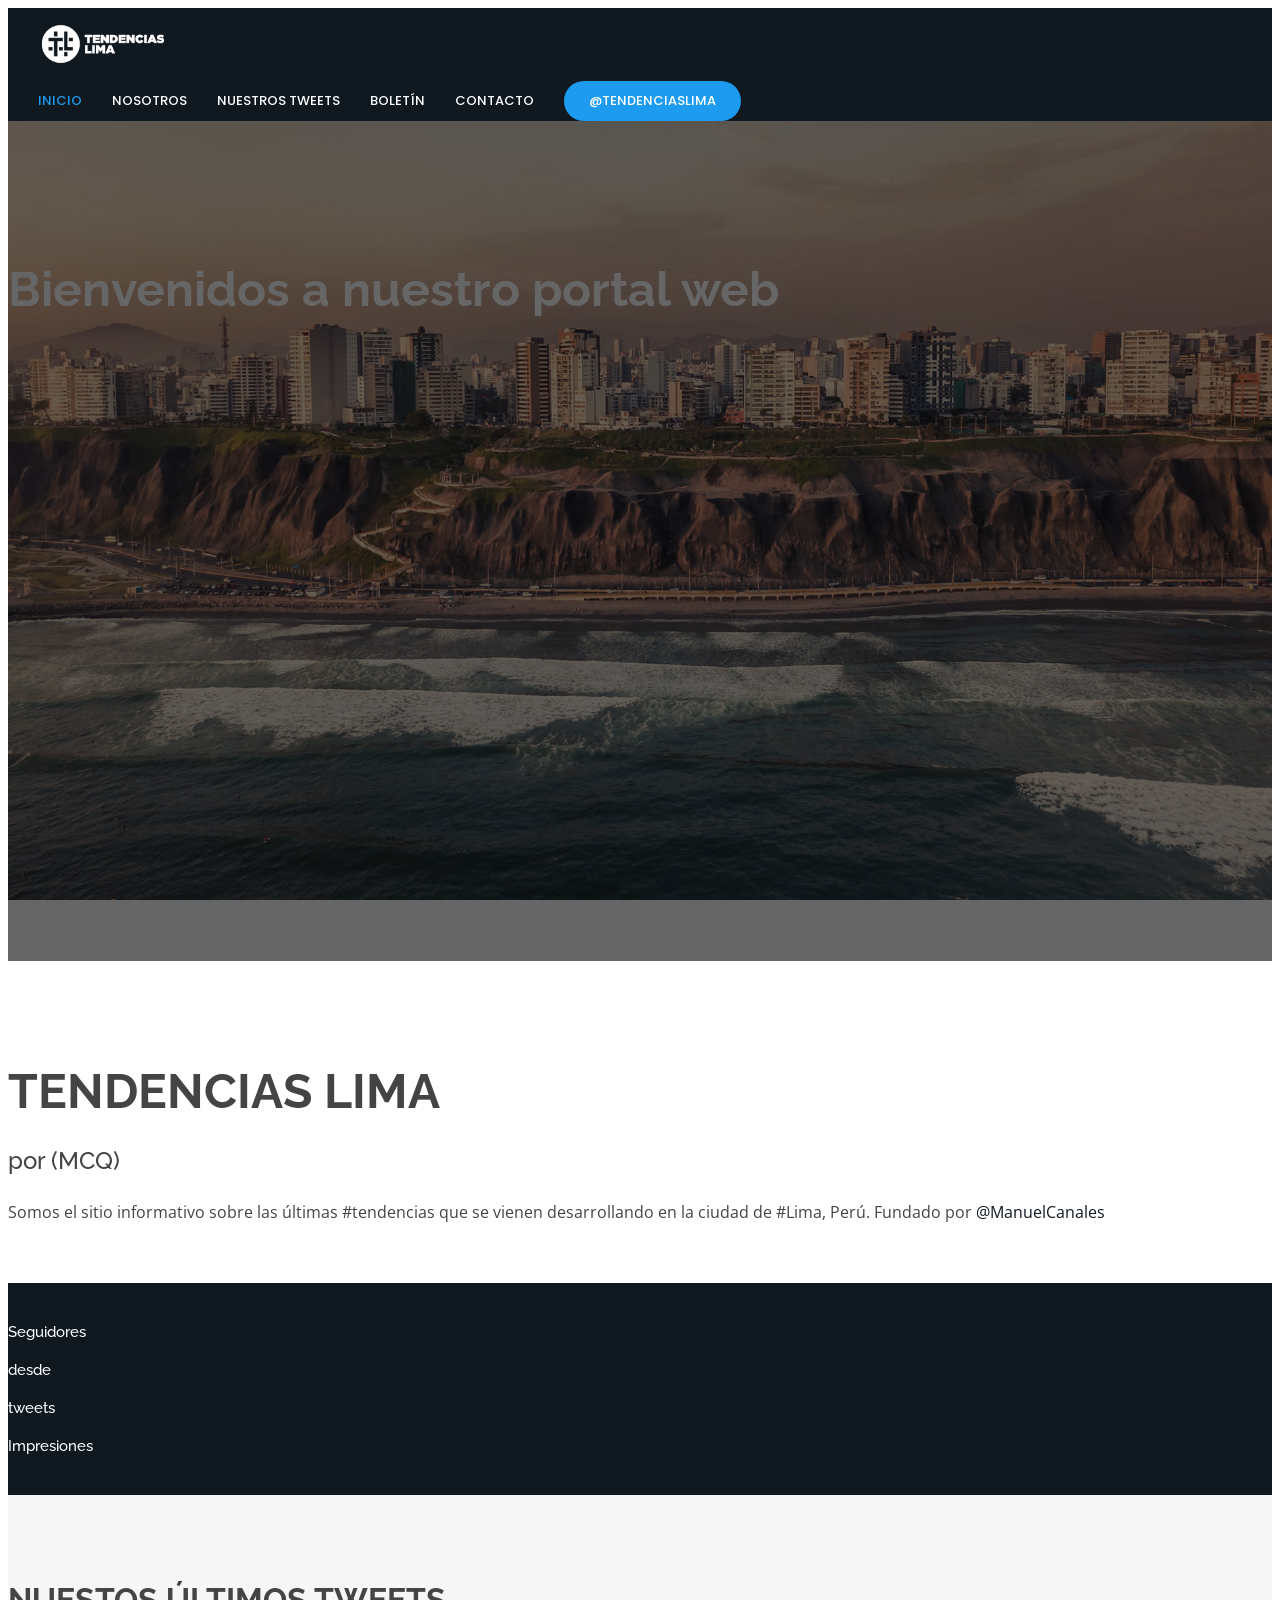
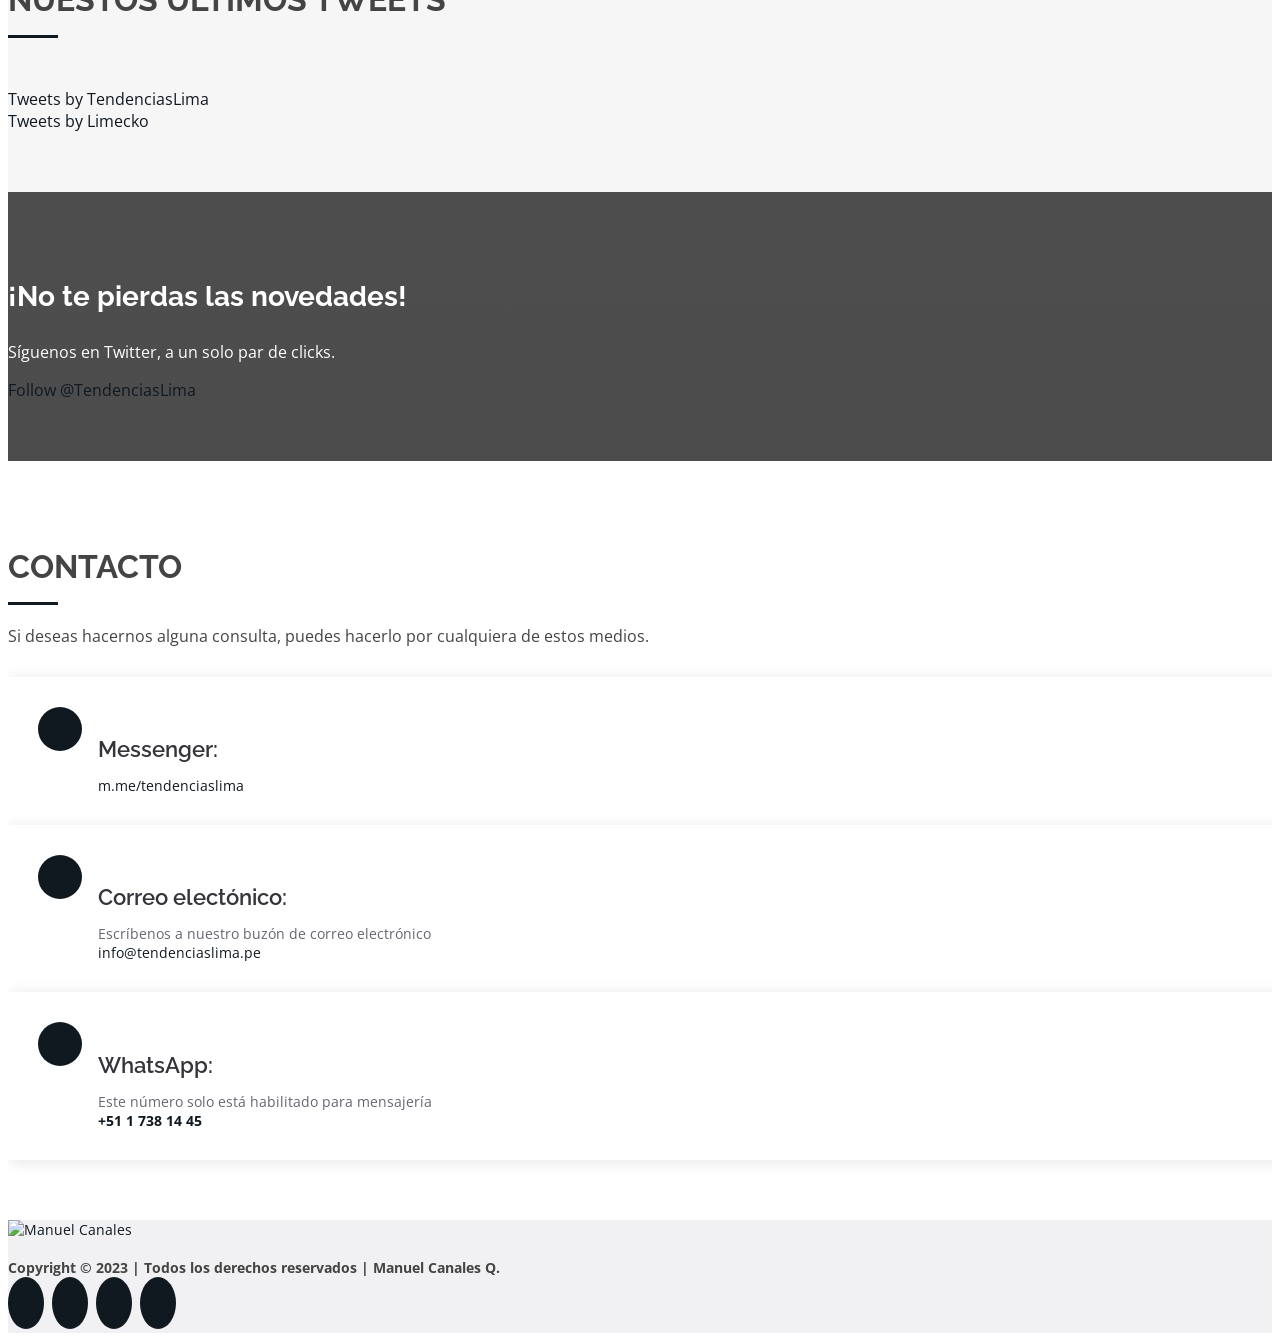
==== index.html @ c37e4d5b "Update index.html" ====
<!DOCTYPE html>
<html lang="en">

<head>
  <meta charset="utf-8">
  <meta content="width=device-width, initial-scale=1.0" name="viewport">

  <title>Tendencias Lima</title>
  <meta content="Somos el sitio informativo sobre las últimas #tendencias que se vienen desarrollando en la ciudad de Lima, Perú." name="description">
  <meta content="Manuel Canales, tendencias, tendenciaslima, tendencias lima, trends, lima, twitter, Manuel Canales Quintanilla, peruano, político" name="keywords">
  <link rel="image_src" type="image/jpeg" href="https://www.canales.pe/assets/img/generico.png" />
  <meta name="author" content="Manuel Canales Quintanilla">
  <meta name="copyright" content="Manuel Canales Quintanilla">
  <meta property="og:type" content="website"/>
  <meta property="og:title" content="Tendencias Lima" />
    <meta property="og:url" content="https://www.tendenciaslima.pe/" />

    <meta property="og:image" content="https://www.canales.pe/assets/img/generico.png" />
    <meta property="og:description" content="Somos el sitio informativo sobre las últimas #tendencias que se vienen desarrollando en la ciudad de Lima, Perú." />
<meta name="twitter:card" content="summary_large_image" />
<meta name="twitter:site" content="@tendenciaslima" />
<meta name="twitter:creator" content="@tendenciaslima" />
<meta name="twitter:domain" content="www.tendenciaslima.pe"/>

<meta name="twitter:title" content="Tendencias Lima" />
<meta name="twitter:description" content="Somos el sitio informativo sobre las últimas #tendencias que se vienen desarrollando en la ciudad de Lima, Perú." />
<meta name="twitter:image" content="https://www.canales.pe/assets/img/generico.png" /> 
   <link rel="canonical" href="https://www.tendenciaslima.pe/">

  <!-- Favicons -->
  <link href="https://www.canales.pe/assets/img/favicon.png" rel="icon">
  <link href="https://www.canales.pe/assets/img/apple-touch-icon.png" rel="apple-touch-icon">

  <!-- Google Fonts -->
  <link href="https://fonts.googleapis.com/css?family=Open+Sans:300,300i,400,400i,600,600i,700,700i|Raleway:300,300i,400,400i,500,500i,600,600i,700,700i|Poppins:300,300i,400,400i,500,500i,600,600i,700,700i" rel="stylesheet">

  <!-- Vendor CSS Files -->
  <link href="assets/vendor/aos/aos.css" rel="stylesheet">
  <link href="assets/vendor/bootstrap/css/bootstrap.min.css" rel="stylesheet">
  <link href="assets/vendor/bootstrap-icons/bootstrap-icons.css" rel="stylesheet">
  <link href="assets/vendor/boxicons/css/boxicons.min.css" rel="stylesheet">
  <link href="assets/vendor/glightbox/css/glightbox.min.css" rel="stylesheet">
  <link href="assets/vendor/remixicon/remixicon.css" rel="stylesheet">
  <link href="assets/vendor/swiper/swiper-bundle.min.css" rel="stylesheet">

  <!-- Template Main CSS File -->
  <link href="/assets/css/style.css" rel="stylesheet">

  <!-- Global site tag (gtag.js) - Google Analytics -->
<script async src="https://www.googletagmanager.com/gtag/js?id=G-MJ5BVMHKCN"></script>
<script>
  window.dataLayer = window.dataLayer || [];
  function gtag(){dataLayer.push(arguments);}
  gtag('js', new Date());

  gtag('config', 'G-MJ5BVMHKCN');
</script>

<!-- Google Tag Manager -->
<script>(function(w,d,s,l,i){w[l]=w[l]||[];w[l].push({'gtm.start':
  new Date().getTime(),event:'gtm.js'});var f=d.getElementsByTagName(s)[0],
  j=d.createElement(s),dl=l!='dataLayer'?'&l='+l:'';j.async=true;j.src=
  'https://www.googletagmanager.com/gtm.js?id='+i+dl;f.parentNode.insertBefore(j,f);
  })(window,document,'script','dataLayer','GTM-W4K6BC7');</script>
  <!-- End Google Tag Manager -->

  <!-- Meta Pixel Code -->
<script>
  !function(f,b,e,v,n,t,s)
  {if(f.fbq)return;n=f.fbq=function(){n.callMethod?
  n.callMethod.apply(n,arguments):n.queue.push(arguments)};
  if(!f._fbq)f._fbq=n;n.push=n;n.loaded=!0;n.version='2.0';
  n.queue=[];t=b.createElement(e);t.async=!0;
  t.src=v;s=b.getElementsByTagName(e)[0];
  s.parentNode.insertBefore(t,s)}(window, document,'script',
  'https://connect.facebook.net/en_US/fbevents.js');
  fbq('init', '1064807044445535');
  fbq('track', 'PageView');
</script>
<noscript><img height="1" width="1" style="display:none"
  src="https://www.facebook.com/tr?id=1064807044445535&ev=PageView&noscript=1"
/></noscript>
<!-- End Meta Pixel Code -->

  <!-- =======================================================
  * Template Name: Bethany - v4.7.0
  * Template URL: https://bootstrapmade.com/bethany-free-onepage-bootstrap-theme/
  * Author: BootstrapMade.com
  * License: https://bootstrapmade.com/license/
  ======================================================== -->
</head>

<body>
<!-- Google Tag Manager (noscript) -->
<noscript><iframe src="https://www.googletagmanager.com/ns.html?id=GTM-W4K6BC7"
  height="0" width="0" style="display:none;visibility:hidden"></iframe></noscript>
  <!-- End Google Tag Manager (noscript) -->

  <!-- Messenger Chat Plugin Code -->
  <div id="fb-root"></div>

  <!-- Your Chat Plugin code -->
  <div id="fb-customer-chat" class="fb-customerchat">
  </div>

  <script>
    var chatbox = document.getElementById('fb-customer-chat');
    chatbox.setAttribute("page_id", "357529857728383");
    chatbox.setAttribute("attribution", "biz_inbox");
  </script>

  <!-- Your SDK code -->
  <script>
    window.fbAsyncInit = function() {
      FB.init({
        xfbml            : true,
        version          : 'v13.0'
      });
    };

    (function(d, s, id) {
      var js, fjs = d.getElementsByTagName(s)[0];
      if (d.getElementById(id)) return;
      js = d.createElement(s); js.id = id;
      js.src = 'https://connect.facebook.net/es_ES/sdk/xfbml.customerchat.js';
      fjs.parentNode.insertBefore(js, fjs);
    }(document, 'script', 'facebook-jssdk'));
  </script>

  <!-- ======= Header ======= -->
  <header id="header" class="fixed-top d-flex align-items-center">
    <div class="container">
      <div class="header-container d-flex align-items-center justify-content-between">
        <div class="logo">
          <!---<h1 class="text-light"><a href="index.html"><span>Bethany</span></a></h1>--->
          <!-- Uncomment below if you prefer to use an image logo -->
          <a href="https://www.tendenciaslima.pe">
            <img src="/assets/img/logo-tl.png" alt="Tendencias Lima" class="img-responsive" width="130px" height="40px">
          </a>
        </div>

        <nav id="navbar" class="navbar">
          <ul>
            <li><a class="nav-link scrollto active" href="#hero">Inicio</a></li>
            <li><a class="nav-link scrollto" href="#about">Nosotros</a></li>
            <li><a class="nav-link scrollto" href="#services">Nuestros tweets</a></li>
            <li><a class="nav-link scrollto " href="http://boletin.tendenciaslima.pe/">Boletín</a></li>
            <li><a class="nav-link scrollto" href="#contact">Contacto</a></li>
            <li><a class="getstarted scrollto" href="https://twitter.com/TendenciasLima"><span class="bi bi-twitter"> @tendenciaslima</span></a></li>
          </ul>
          <i class="bi bi-list mobile-nav-toggle"></i>
        </nav><!-- .navbar -->

      </div><!-- End Header Container -->
    </div>
  </header><!-- End Header -->

  <!-- ======= Hero Section ======= -->
  <section id="hero" class="d-flex align-items-center">
    <div class="container text-center position-relative" data-aos="fade-in" data-aos-delay="200">
      <h1>Bienvenidos a nuestro portal web</h1>
      <!---<h2>We are team of talented designers making websites with Bootstrap</h2>
      <a href="#about" class="btn-get-started scrollto">Get Started</a>--->
    </div>
  </section><!-- End Hero -->

  <main id="main">


    <!-- ======= About Section ======= -->
    <section id="about" class="about">
      <div class="container">

        <div class="row content">
          <div class="col-lg-6" data-aos="fade-right" data-aos-delay="100">
            <h2>TENDENCIAS LIMA</h2>
            <h3>por (MCQ)</h3>
          </div>
          <div class="col-lg-6 pt-4 pt-lg-0" data-aos="fade-left" data-aos-delay="200">
            <p>
              Somos el sitio informativo sobre las últimas #tendencias que se vienen desarrollando en la ciudad de #Lima, Perú. Fundado por <a href="https://www.twitter.com/manuelcanales">@ManuelCanales</a></p>
            <!---<ul>
              <li><i class="ri-check-double-line"></i> Ullamco laboris nisi ut aliquip ex ea commodo consequa</li>
              <li><i class="ri-check-double-line"></i> Duis aute irure dolor in reprehenderit in voluptate velit</li>
              <li><i class="ri-check-double-line"></i> Ullamco laboris nisi ut aliquip ex ea commodo consequat. Duis aute irure dolor in reprehenderit in</li>
            </ul>
            <p class="fst-italic">
              Lorem ipsum dolor sit amet, consectetur adipiscing elit, sed do eiusmod tempor incididunt ut labore et dolore
              magna aliqua.
            </p>--->
          </div>
        </div>

      </div>
    </section><!-- End About Section -->

    <!-- ======= Counts Section ======= -->
    <section id="counts" class="counts">
      <div class="container">

        <div class="row counters">

          <div class="col-lg-3 col-6 text-center">
            <span data-purecounter-start="0" data-purecounter-end="14400" data-purecounter-duration="1" class="purecounter"></span>
            <p>Seguidores</p>
          </div>

          <div class="col-lg-3 col-6 text-center">
            <span data-purecounter-start="0" data-purecounter-end="2014" data-purecounter-duration="1" class="purecounter"></span>
            <p>desde</p>
          </div>

          <div class="col-lg-3 col-6 text-center">
            <span data-purecounter-start="0" data-purecounter-end="31000" data-purecounter-duration="1" class="purecounter"></span>
            <p>tweets</p>
          </div>

          <div class="col-lg-3 col-6 text-center">
            <span data-purecounter-start="0" data-purecounter-end="208000" data-purecounter-duration="1" class="purecounter"></span>
            <p>Impresiones</p>
          </div>

        </div>

      </div>
    </section><!-- End Counts Section -->


    <!-- ======= Services Section ======= -->
    <section id="services" class="services section-bg">
      <div class="container">

        <div class="row">
          <div class="col-lg-4">
            <div class="section-title" data-aos="fade-right">
              <h2>Nuestos últimos tweets</h2>
              
            </div>
          </div>

          <div class="row">
            <div class="col-12 col-md-6 col-lg-6">
              <div class="protocolos">
                <a class="twitter-timeline" data-width="500" data-height="400" data-theme="light" href="https://twitter.com/TendenciasLima?ref_src=twsrc%5Etfw">Tweets by TendenciasLima</a> <script async src="https://platform.twitter.com/widgets.js" charset="utf-8"></script>
              </div>
            </div>

            <div class="col-12 col-md-6 col-lg-6">
              <div class="protocolos">
                <a class="twitter-timeline" data-width="500" data-height="400" data-theme="light" href="https://twitter.com/Limecko?ref_src=twsrc%5Etfw">Tweets by Limecko</a> <script async src="https://platform.twitter.com/widgets.js" charset="utf-8"></script>
              </div>
            </div>
        
          </div>

              </div>

            </div>
          </div>
        </div>

      </div>
    </section><!-- End Services Section -->

    <!-- ======= Cta Section ======= -->
    <section id="cta" class="cta">
      <div class="container">

        <div class="text-center" data-aos="zoom-in">
          <h3>¡No te pierdas las novedades!</h3>
          <p> Síguenos en Twitter, a un solo par de clicks.</p>
          <a href="https://twitter.com/TendenciasLima?ref_src=twsrc%5Etfw" class="twitter-follow-button" data-size="large" data-lang="es" data-dnt="true" data-show-count="false">Follow @TendenciasLima</a><script async src="https://platform.twitter.com/widgets.js" charset="utf-8"></script>
        </div>

      </div>
    </section><!-- End Cta Section -->

    <!-- ======= Contact Section ======= -->
    <section id="contact" class="contact">
      <div class="container">
        <div class="row">
          <div class="col-lg-4" data-aos="fade-right">
            <div class="section-title">
              <h2>Contacto</h2>
              <p>Si deseas hacernos alguna consulta, puedes hacerlo por cualquiera de estos medios.</p>
            </div>
          </div>

          <div class="col-lg-8" data-aos="fade-up" data-aos-delay="100">
            <div class="info mt-4">
              <i class="bi bi-messenger"></i>
              <h4>Messenger:</h4>
              <p><a href="https://m.me/tendenciaslima">m.me/tendenciaslima</a></p>
            </div>
            <div class="row">
              <div class="col-lg-6 mt-4">
                <div class="info">
                  <i class="bi bi-envelope"></i>
                  <h4>Correo electónico:</h4>
                  <p>Escríbenos a nuestro buzón de correo electrónico <br><a href="mailto:info@tendenciaslima.pe">info@tendenciaslima.pe</a></p>
                </div>
              </div>
              <div class="col-lg-6">
                <div class="info w-100 mt-4">
                  <i class="bi bi-whatsapp"></i>
                  <h4>WhatsApp:</h4>
                  <p>Este número solo está habilitado para mensajería <br> <a href="https://api.whatsapp.com/send?phone=5117381445&amp;text=Hola"><b>+51 1 738 14 45</b></a></p>
                </div>
              </div>
            </div>

          </div>
        </div>

      </div>
    </section><!-- End Contact Section -->

  </main><!-- End #main -->

  <!-- ======= Footer ======= -->
  <footer id="footer">

    <!---<div class="footer-top">
      <div class="container">
        <div class="row">

          <div class="col-lg-3 col-md-6 footer-contact">
            <a href="https://www.canales.pe">
              <img src="https://www.canales.pe/assets/img/mcq-head.png" alt="Manuel Canales" class="img-responsive" width="130px" height="40px">
            </a>
          </div>

        </div>
      </div>
    </div>--->

    <div class="container d-md-flex py-4">

      <div class="me-md-auto text-center text-md-start">
        <div class="copyright">
          <a href="https://www.canales.pe">
            <img src="https://www.canales.pe/assets/img/mcq-head.png" alt="Manuel Canales" class="img-responsive" width="130px" height="40px">
          </a>
          <br> <br>
          <strong><span>Copyright © 2023 | Todos los derechos reservados | Manuel Canales Q.</span></strong>
        </div>
        <!---<div class="credits">--->
          <!-- All the links in the footer should remain intact.-->
          <!-- You can delete the links only if you purchased the pro version. -->
          <!-- Licensing information: https://bootstrapmade.com/license/ -->
          <!-- Purchase the pro version with working PHP/AJAX contact form: https://bootstrapmade.com/bethany-free-onepage-bootstrap-theme/ -->
          <!---Designed by <a href="https://bootstrapmade.com/">BootstrapMade</a>
        </div>--->
      </div>
      <div class="social-links text-center text-md-right pt-3 pt-md-0">
        <a href="https://www.twitter.com/tendenciaslima" class="twitter"><i class="bx bxl-twitter"></i></a>
        <a href="https://www.facebook.com/tendenciaslima" class="facebook"><i class="bx bxl-facebook"></i></a>
        <a href="https://www.instagram.com/tendenciaslima.pe" class="instagram"><i class="bx bxl-instagram"></i></a>
        <a href="https://www.pinterest.es/tendenciaslima" class="pinterest"><i class="bx bxl-pinterest"></i></a>

      </div>
    </div>
  </footer><!-- End Footer -->

  <a href="#" class="back-to-top d-flex align-items-center justify-content-center"><i class="bi bi-arrow-up-short"></i></a>

  <!-- Vendor JS Files -->
  <script src="assets/vendor/purecounter/purecounter.js"></script>
  <script src="assets/vendor/aos/aos.js"></script>
  <script src="assets/vendor/bootstrap/js/bootstrap.bundle.min.js"></script>
  <script src="assets/vendor/glightbox/js/glightbox.min.js"></script>
  <script src="assets/vendor/isotope-layout/isotope.pkgd.min.js"></script>
  <script src="assets/vendor/swiper/swiper-bundle.min.js"></script>
  <script src="assets/vendor/php-email-form/validate.js"></script>

  <!-- Template Main JS File -->
  <script src="assets/js/main.js"></script>

</body>

</html>
---- assets/css/style.css ----
/**
* Template Name: Bethany - v4.7.0
* Template URL: https://bootstrapmade.com/bethany-free-onepage-bootstrap-theme/
* Author: BootstrapMade.com
* License: https://bootstrapmade.com/license/
*/

/*--------------------------------------------------------------
# General
--------------------------------------------------------------*/
body {
  font-family: "Open Sans", sans-serif;
  color: #444444;
}

a {
  color: #101820;
  text-decoration: none;
}

a:hover {
  color: #00cc95;
  text-decoration: none;
}

h1, h2, h3, h4, h5, h6 {
  font-family: "Raleway", sans-serif;
}

/*--------------------------------------------------------------
# Back to top button
--------------------------------------------------------------*/
.back-to-top {
  position: fixed;
  visibility: hidden;
  opacity: 0;
  right: 15px;
  bottom: 15px;
  z-index: 996;
  background: #101820;
  width: 40px;
  height: 40px;
  border-radius: 50px;
  transition: all 0.4s;
}
.back-to-top i {
  font-size: 28px;
  color: #fff;
  line-height: 0;
}
.back-to-top:hover {
  background: #00c28e;
  color: #fff;
}
.back-to-top.active {
  visibility: visible;
  opacity: 1;
}

/*--------------------------------------------------------------
# Disable AOS delay on mobile
--------------------------------------------------------------*/
@media screen and (max-width: 768px) {
  [data-aos-delay] {
    transition-delay: 0 !important;
  }
}
/*--------------------------------------------------------------
# Header
--------------------------------------------------------------*/
#header {
  transition: all 0.5s;
  z-index: 997;
  transition: all 0.5s;
  top: 20px;
}
#header .header-container {
  background: #101820;
}
#header.header-scrolled {
  background: #101820;
  box-shadow: 0px 2px 15px rgba(0, 0, 0, 0.1);
  top: 0;
}
#header .logo {
  overflow: hidden;
  padding: 16px 30px 12px 30px;
  background: #101820;
}
#header .logo h1 {
  font-size: 26px;
  padding: 0;
  line-height: 1;
  font-weight: 700;
  font-family: "Poppins", sans-serif;
}
#header .logo h1 a, #header .logo h1 a:hover {
  color: #fff;
  text-decoration: none;
}
#header .logo img {
  padding: 0;
  margin: 0;
  max-height: 40px;
}
@media (max-width: 992px) {
  #header {
    box-shadow: 0px 2px 15px rgba(0, 0, 0, 0.1);
    top: 0;
    background: #101820;
  }
  #header.header-scrolled, #header .header-container {
    background: #101820;
  }
  #header .logo {
    padding-left: 0;
  }
  #header .logo h1 {
    font-size: 24px;
  }
}

/*--------------------------------------------------------------
# Navigation Menu
--------------------------------------------------------------*/
/**
* Desktop Navigation 
*/
.navbar {
  padding: 0;
}
.navbar ul {
  margin: 0;
  padding: 0;
  display: flex;
  list-style: none;
  align-items: center;
}
.navbar li {
  position: relative;
}
.navbar a, .navbar a:focus {
  display: flex;
  align-items: center;
  justify-content: space-between;
  padding: 10px 0 10px 30px;
  color: #fff;
  transition: 0.3s;
  font-size: 13px;
  font-weight: 500;
  text-transform: uppercase;
  font-family: "Poppins", sans-serif;
  white-space: nowrap;
  transition: 0.3s;
}
.navbar a i, .navbar a:focus i {
  font-size: 12px;
  line-height: 0;
  margin-left: 5px;
}
.navbar a:hover, .navbar .active, .navbar .active:focus, .navbar li:hover > a {
  color: #1d9bf0;
}
.navbar .getstarted, .navbar .getstarted:focus {
  background: #1d9bf0;
  padding: 10px 25px;
  margin-left: 30px;
  margin-right: 15px;
  border-radius: 50px;
  color: #fff;
}
.navbar .getstarted:hover, .navbar .getstarted:focus:hover {
  color: #1d9bf0;
  background: #fff;
}
.navbar .dropdown ul {
  display: block;
  position: absolute;
  left: 14px;
  top: calc(100% + 30px);
  margin: 0;
  padding: 10px 0;
  z-index: 99;
  opacity: 0;
  visibility: hidden;
  background: #fff;
  box-shadow: 0px 0px 30px rgba(127, 137, 161, 0.25);
  transition: 0.3s;
}
.navbar .dropdown ul li {
  min-width: 200px;
}
.navbar .dropdown ul a {
  padding: 10px 20px;
  text-transform: none;
  font-weight: 500;
}
.navbar .dropdown ul a i {
  font-size: 12px;
}
.navbar .dropdown ul a:hover, .navbar .dropdown ul .active:hover, .navbar .dropdown ul li:hover > a {
  color: #101820;
}
.navbar .dropdown:hover > ul {
  opacity: 1;
  top: 100%;
  visibility: visible;
}
.navbar .dropdown .dropdown ul {
  top: 0;
  left: calc(100% - 30px);
  visibility: hidden;
}
.navbar .dropdown .dropdown:hover > ul {
  opacity: 1;
  top: 0;
  left: 100%;
  visibility: visible;
}
@media (max-width: 1366px) {
  .navbar .dropdown .dropdown ul {
    left: -90%;
  }
  .navbar .dropdown .dropdown:hover > ul {
    left: -100%;
  }
}

/**
* Mobile Navigation 
*/
.mobile-nav-toggle {
  color: #fff;
  font-size: 28px;
  cursor: pointer;
  display: none;
  line-height: 0;
  transition: 0.5s;
}

@media (max-width: 991px) {
  .mobile-nav-toggle {
    display: block;
  }

  .navbar ul {
    display: none;
  }
}
.navbar-mobile {
  position: fixed;
  overflow: hidden;
  top: 0;
  right: 0;
  left: 0;
  bottom: 0;
  background: rgba(29, 28, 31, 0.9);
  transition: 0.3s;
  z-index: 999;
}
.navbar-mobile .mobile-nav-toggle {
  position: absolute;
  top: 15px;
  right: 15px;
}
.navbar-mobile ul {
  display: block;
  position: absolute;
  top: 55px;
  right: 15px;
  bottom: 15px;
  left: 15px;
  padding: 10px 0;
  background-color: #fff;
  overflow-y: auto;
  transition: 0.3s;
}
.navbar-mobile a, .navbar-mobile a:focus {
  padding: 10px 20px;
  font-size: 15px;
  color: #36343a;
}
.navbar-mobile a:hover, .navbar-mobile .active, .navbar-mobile li:hover > a {
  color: #101820;
}
.navbar-mobile .getstarted, .navbar-mobile .getstarted:focus {
  margin: 15px;
}
.navbar-mobile .dropdown ul {
  position: static;
  display: none;
  margin: 10px 20px;
  padding: 10px 0;
  z-index: 99;
  opacity: 1;
  visibility: visible;
  background: #fff;
  box-shadow: 0px 0px 30px rgba(127, 137, 161, 0.25);
}
.navbar-mobile .dropdown ul li {
  min-width: 200px;
}
.navbar-mobile .dropdown ul a {
  padding: 10px 20px;
}
.navbar-mobile .dropdown ul a i {
  font-size: 12px;
}
.navbar-mobile .dropdown ul a:hover, .navbar-mobile .dropdown ul .active:hover, .navbar-mobile .dropdown ul li:hover > a {
  color: #101820;
}
.navbar-mobile .dropdown > .dropdown-active {
  display: block;
}

/*--------------------------------------------------------------
# Hero Section
--------------------------------------------------------------*/
#hero {
  width: 100%;
  height: 80vh;
  background: url("../img/hero-bg.jpg") center center;
  background-size: cover;
  position: relative;
}
#hero .container {
  padding-top: 80px;
}
#hero:before {
  content: "";
  background: rgba(0, 0, 0, 0.6);
  position: absolute;
  bottom: 0;
  top: 0;
  left: 0;
  right: 0;
}
#hero h1 {
  margin: 0 0 10px 0;
  font-size: 48px;
  font-weight: 700;
  line-height: 56px;
  color: #fff;
}
#hero h2 {
  color: #eee;
  margin-bottom: 40px;
  font-size: 15px;
  font-weight: 500;
  font-family: "Open Sans", sans-serif;
  letter-spacing: 0.5px;
  text-transform: uppercase;
}
#hero .btn-get-started {
  font-family: "Poppins", sans-serif;
  text-transform: uppercase;
  font-weight: 500;
  font-size: 14px;
  letter-spacing: 1px;
  display: inline-block;
  padding: 8px 28px;
  border-radius: 50px;
  transition: 0.5s;
  margin: 10px;
  border: 2px solid #fff;
  color: #fff;
}
#hero .btn-get-started:hover {
  background: #101820;
  border: 2px solid #101820;
}
@media (min-width: 1024px) {
  #hero {
    background-attachment: fixed;
  }
}
@media (max-width: 768px) {
  #hero {
    height: 100vh;
  }
  #hero .container {
    padding-top: 60px;
  }
  #hero h1 {
    font-size: 32px;
    line-height: 36px;
  }
}

/*--------------------------------------------------------------
# Sections General
--------------------------------------------------------------*/
section {
  padding: 60px 0;
  overflow: hidden;
}

.section-bg {
  background-color: #f6f6f7;
}

.section-title {
  padding-bottom: 30px;
}
.section-title h2 {
  font-size: 32px;
  font-weight: bold;
  text-transform: uppercase;
  margin-bottom: 20px;
  padding-bottom: 20px;
  position: relative;
}
.section-title h2::after {
  content: "";
  position: absolute;
  display: block;
  width: 50px;
  height: 3px;
  background: #101820;
  bottom: 0;
  left: 0;
}
.section-title p {
  margin-bottom: 0;
}

/*--------------------------------------------------------------
# Clients
--------------------------------------------------------------*/
.clients {
  background: #f6f6f7;
  justify-content: center;
  align-items: center;
  text-align: center;
  padding: 5px 0;
}
.clients img {
  width: 40%;
  filter: grayscale(100);
  transition: all 0.4s ease-in-out;
  display: inline-block;
  padding: 15px 0;
}
.clients img:hover {
  filter: none;
  transform: scale(1.1);
}

/*--------------------------------------------------------------
# About
--------------------------------------------------------------*/
.about .content h2 {
  font-weight: 700;
  font-size: 48px;
  line-height: 60px;
  margin-bottom: 20px;
  text-transform: uppercase;
}
.about .content h3 {
  font-weight: 500;
  line-height: 32px;
  font-size: 24px;
}
.about .content ul {
  list-style: none;
  padding: 0;
}
.about .content ul li {
  padding: 10px 0 0 28px;
  position: relative;
}
.about .content ul i {
  left: 0;
  top: 7px;
  position: absolute;
  font-size: 20px;
  color: #101820;
}
.about .content p:last-child {
  margin-bottom: 0;
}

/*--------------------------------------------------------------
# Counts
--------------------------------------------------------------*/
.counts {
  background: #101820;
  padding: 40px 0 20px 0;
  color: #fff;
}
.counts .counters span {
  font-size: 36px;
  display: block;
  font-weight: 700;
}
.counts .counters p {
  padding: 0;
  margin: 0 0 20px 0;
  font-family: "Raleway", sans-serif;
  font-size: 15px;
  font-weight: 500;
}

/*--------------------------------------------------------------
# Why Us
--------------------------------------------------------------*/
.why-us .content {
  padding: 30px;
  background: #101820;
  border-radius: 4px;
  color: #fff;
}
.why-us .content h3 {
  font-weight: 700;
  font-size: 34px;
  margin-bottom: 30px;
}
.why-us .content p {
  margin-bottom: 30px;
}
.why-us .content .more-btn {
  display: inline-block;
  background: rgba(255, 255, 255, 0.1);
  padding: 6px 30px 8px 30px;
  color: #fff;
  border-radius: 50px;
  transition: all ease-in-out 0.4s;
}
.why-us .content .more-btn i {
  font-size: 14px;
}
.why-us .content .more-btn:hover {
  color: #101820;
  background: #fff;
}
.why-us .icon-boxes .icon-box {
  text-align: center;
  border-radius: 10px;
  background: #fff;
  box-shadow: 0px 2px 15px rgba(0, 0, 0, 0.1);
  padding: 40px 30px;
  width: 100%;
  transition: 0.3s;
}
.why-us .icon-boxes .icon-box i {
  font-size: 40px;
  color: #101820;
  margin-bottom: 30px;
}
.why-us .icon-boxes .icon-box h4 {
  font-size: 20px;
  font-weight: 700;
  margin: 0 0 30px 0;
}
.why-us .icon-boxes .icon-box p {
  font-size: 15px;
  color: #848484;
}
.why-us .icon-boxes .icon-box:hover {
  box-shadow: 0px 5px 25px rgba(0, 0, 0, 0.15);
}

/*--------------------------------------------------------------
# Cta
--------------------------------------------------------------*/
.cta {
  background: linear-gradient(rgba(2, 2, 2, 0.7), rgba(0, 0, 0, 0.7)), url("../img/cta-bg.jpg") fixed center center;
  background-size: cover;
  padding: 60px 0;
}
.cta h3 {
  color: #fff;
  font-size: 28px;
  font-weight: 700;
}
.cta p {
  color: #fff;
}
.cta .cta-btn {
  font-family: "Raleway", sans-serif;
  text-transform: uppercase;
  font-weight: 600;
  font-size: 15px;
  letter-spacing: 1px;
  display: inline-block;
  padding: 8px 28px;
  border-radius: 25px;
  transition: 0.5s;
  margin-top: 10px;
  border: 2px solid #fff;
  color: #fff;
}
.cta .cta-btn:hover {
  background: #101820;
  border: 2px solid #101820;
}

/*--------------------------------------------------------------
# Services
--------------------------------------------------------------*/
.services .icon-box {
  text-align: center;
  padding: 40px 20px;
  transition: all ease-in-out 0.3s;
  background: #fff;
}
.services .icon-box .icon {
  margin: 0 auto;
  width: 64px;
  height: 64px;
  border-radius: 50px;
  border: 1px solid #101820;
  display: flex;
  align-items: center;
  justify-content: center;
  margin-bottom: 20px;
  transition: ease-in-out 0.3s;
  color: #101820;
}
.services .icon-box .icon i {
  font-size: 28px;
}
.services .icon-box h4 {
  font-weight: 700;
  margin-bottom: 15px;
  font-size: 24px;
}
.services .icon-box h4 a {
  color: #36343a;
  transition: ease-in-out 0.3s;
}
.services .icon-box p {
  line-height: 24px;
  font-size: 14px;
  margin-bottom: 0;
}
.services .icon-box:hover {
  border-color: #fff;
  box-shadow: 0px 0 25px 0 rgba(0, 0, 0, 0.1);
}
.services .icon-box:hover h4 a {
  color: #101820;
}
.services .icon-box:hover .icon {
  color: #fff;
  background: #101820;
}

/*--------------------------------------------------------------
# Portfolio
--------------------------------------------------------------*/
.portfolio .portfolio-item {
  margin-bottom: 30px;
}
.portfolio #portfolio-flters {
  padding: 0;
  margin: 0 auto 20px auto;
  list-style: none;
  text-align: center;
}
.portfolio #portfolio-flters li {
  cursor: pointer;
  display: inline-block;
  padding: 8px 16px 8px 16px;
  font-size: 14px;
  font-weight: 500;
  line-height: 1;
  text-transform: uppercase;
  color: #444444;
  margin-bottom: 5px;
  transition: all 0.3s ease-in-out;
  border-radius: 50px;
  font-family: "Poppins", sans-serif;
}
.portfolio #portfolio-flters li:hover, .portfolio #portfolio-flters li.filter-active {
  color: #fff;
  background: #101820;
}
.portfolio #portfolio-flters li:last-child {
  margin-right: 0;
}
.portfolio .portfolio-wrap {
  transition: 0.3s;
  position: relative;
  overflow: hidden;
  z-index: 1;
  background: rgba(54, 52, 58, 0.6);
}
.portfolio .portfolio-wrap::before {
  content: "";
  background: rgba(54, 52, 58, 0.6);
  position: absolute;
  left: 0;
  right: 0;
  top: 0;
  bottom: 0;
  transition: all ease-in-out 0.3s;
  z-index: 2;
  opacity: 0;
}
.portfolio .portfolio-wrap img {
  transition: all ease-in-out 0.3s;
}
.portfolio .portfolio-wrap .portfolio-info {
  opacity: 0;
  position: absolute;
  top: 0;
  left: 0;
  right: 0;
  bottom: 0;
  z-index: 3;
  transition: all ease-in-out 0.3s;
  display: flex;
  flex-direction: column;
  justify-content: flex-end;
  align-items: center;
  padding: 20px;
}
.portfolio .portfolio-wrap .portfolio-info h4 {
  font-size: 20px;
  color: #fff;
  font-weight: 600;
}
.portfolio .portfolio-wrap .portfolio-info p {
  color: rgba(255, 255, 255, 0.7);
  font-size: 14px;
  text-transform: uppercase;
  padding: 0;
  margin: 0;
  font-style: italic;
}
.portfolio .portfolio-wrap .portfolio-links {
  text-align: center;
  z-index: 4;
}
.portfolio .portfolio-wrap .portfolio-links a {
  color: #fff;
  margin: 0 5px 0 0;
  font-size: 28px;
  display: inline-block;
  transition: 0.3s;
}
.portfolio .portfolio-wrap .portfolio-links a:hover {
  color: #00cc95;
}
.portfolio .portfolio-wrap:hover::before {
  opacity: 1;
}
.portfolio .portfolio-wrap:hover img {
  transform: scale(1.2);
}
.portfolio .portfolio-wrap:hover .portfolio-info {
  opacity: 1;
}

/*--------------------------------------------------------------
# Portfolio Details
--------------------------------------------------------------*/
.portfolio-details {
  padding-top: 40px;
}
.portfolio-details .portfolio-details-slider img {
  width: 100%;
}
.portfolio-details .portfolio-details-slider .swiper-pagination {
  margin-top: 20px;
  position: relative;
}
.portfolio-details .portfolio-details-slider .swiper-pagination .swiper-pagination-bullet {
  width: 12px;
  height: 12px;
  background-color: #fff;
  opacity: 1;
  border: 1px solid #101820;
}
.portfolio-details .portfolio-details-slider .swiper-pagination .swiper-pagination-bullet-active {
  background-color: #101820;
}
.portfolio-details .portfolio-info {
  padding: 30px;
  box-shadow: 0px 0 30px rgba(54, 52, 58, 0.08);
}
.portfolio-details .portfolio-info h3 {
  font-size: 22px;
  font-weight: 700;
  margin-bottom: 20px;
  padding-bottom: 20px;
  border-bottom: 1px solid #eee;
}
.portfolio-details .portfolio-info ul {
  list-style: none;
  padding: 0;
  font-size: 15px;
}
.portfolio-details .portfolio-info ul li + li {
  margin-top: 10px;
}
.portfolio-details .portfolio-description {
  padding-top: 30px;
}
.portfolio-details .portfolio-description h2 {
  font-size: 26px;
  font-weight: 700;
  margin-bottom: 20px;
}
.portfolio-details .portfolio-description p {
  padding: 0;
}

/*--------------------------------------------------------------
# Testimonials
--------------------------------------------------------------*/
.testimonials .testimonials-carousel, .testimonials .testimonials-slider {
  overflow: hidden;
}
.testimonials .testimonial-item {
  box-sizing: content-box;
  padding: 30px 30px 0 30px;
  margin: 30px 15px;
  text-align: center;
  min-height: 350px;
  box-shadow: 0px 2px 12px rgba(0, 0, 0, 0.08);
  background: #fff;
}
.testimonials .testimonial-item .testimonial-img {
  width: 90px;
  border-radius: 50%;
  border: 4px solid #fff;
  margin: 0 auto;
}
.testimonials .testimonial-item h3 {
  font-size: 18px;
  font-weight: bold;
  margin: 10px 0 5px 0;
  color: #111;
}
.testimonials .testimonial-item h4 {
  font-size: 14px;
  color: #999;
  margin: 0;
}
.testimonials .testimonial-item .quote-icon-left, .testimonials .testimonial-item .quote-icon-right {
  color: #00cc95;
  font-size: 26px;
}
.testimonials .testimonial-item .quote-icon-left {
  display: inline-block;
  left: -5px;
  position: relative;
}
.testimonials .testimonial-item .quote-icon-right {
  display: inline-block;
  right: -5px;
  position: relative;
  top: 10px;
}
.testimonials .testimonial-item p {
  font-style: italic;
  margin: 0 auto 15px auto;
}
.testimonials .swiper-pagination {
  margin-top: 20px;
  position: relative;
}
.testimonials .swiper-pagination .swiper-pagination-bullet {
  width: 12px;
  height: 12px;
  background-color: #fff;
  opacity: 1;
  border: 1px solid #101820;
}
.testimonials .swiper-pagination .swiper-pagination-bullet-active {
  background-color: #101820;
}

/*--------------------------------------------------------------
# Team
--------------------------------------------------------------*/
.team {
  background: #fff;
}
.team .member {
  position: relative;
  box-shadow: 0px 2px 15px rgba(0, 0, 0, 0.1);
  padding: 30px;
  border-radius: 10px;
  text-align: center;
}
.team .member .pic {
  overflow: hidden;
  width: 150px;
  border-radius: 50%;
  margin: 0 auto 20px auto;
}
.team .member .pic img {
  transition: ease-in-out 0.3s;
}
.team .member:hover img {
  transform: scale(1.1);
}
.team .member h4 {
  font-weight: 700;
  margin-bottom: 5px;
  font-size: 20px;
  color: #36343a;
}
.team .member span {
  display: block;
  font-size: 15px;
  padding-bottom: 10px;
  position: relative;
  font-weight: 500;
}
.team .member span::after {
  content: "";
  position: absolute;
  display: block;
  width: 50px;
  height: 1px;
  background: #b5b3ba;
  bottom: 0;
  left: 50%;
  transform: translateX(-50%);
}
.team .member p {
  margin: 10px 0 0 0;
  font-size: 14px;
}
.team .member .social {
  margin-top: 12px;
  display: flex;
  align-items: center;
  justify-content: center;
}
.team .member .social a {
  transition: ease-in-out 0.3s;
  display: flex;
  align-items: center;
  justify-content: center;
  border-radius: 50px;
  width: 32px;
  height: 32px;
  background: #a8a5ae;
}
.team .member .social a i {
  color: #fff;
  font-size: 16px;
  margin: 0 2px;
}
.team .member .social a:hover {
  background: #101820;
}
.team .member .social a + a {
  margin-left: 8px;
}

/*--------------------------------------------------------------
# Contact
--------------------------------------------------------------*/
.contact .info {
  padding: 30px;
  width: 100%;
  background: #fff;
  box-shadow: 0px 2px 15px rgba(0, 0, 0, 0.1);
}
.contact .info i {
  font-size: 20px;
  color: #fff;
  float: left;
  width: 44px;
  height: 44px;
  background: #101820;
  display: flex;
  justify-content: center;
  align-items: center;
  border-radius: 50px;
  transition: all 0.3s ease-in-out;
}
.contact .info h4 {
  padding: 0 0 0 60px;
  font-size: 22px;
  font-weight: 600;
  margin-bottom: 5px;
  color: #36343a;
}
.contact .info p {
  padding: 0 0 0 60px;
  margin-bottom: 0;
  font-size: 14px;
  color: #686470;
}
.contact .php-email-form {
  width: 100%;
  padding: 30px;
  background: #fff;
  box-shadow: 0 0 24px 0 rgba(0, 0, 0, 0.12);
}
.contact .php-email-form .form-group {
  padding-bottom: 8px;
}
.contact .php-email-form .error-message {
  display: none;
  color: #fff;
  background: #ed3c0d;
  text-align: left;
  padding: 15px;
  font-weight: 600;
}
.contact .php-email-form .error-message br + br {
  margin-top: 25px;
}
.contact .php-email-form .sent-message {
  display: none;
  color: #fff;
  background: #18d26e;
  text-align: center;
  padding: 15px;
  font-weight: 600;
}
.contact .php-email-form .loading {
  display: none;
  background: #fff;
  text-align: center;
  padding: 15px;
}
.contact .php-email-form .loading:before {
  content: "";
  display: inline-block;
  border-radius: 50%;
  width: 24px;
  height: 24px;
  margin: 0 10px -6px 0;
  border: 3px solid #18d26e;
  border-top-color: #eee;
  -webkit-animation: animate-loading 1s linear infinite;
  animation: animate-loading 1s linear infinite;
}
.contact .php-email-form input, .contact .php-email-form textarea {
  border-radius: 0;
  box-shadow: none;
  font-size: 14px;
}
.contact .php-email-form input {
  height: 44px;
}
.contact .php-email-form textarea {
  padding: 10px 12px;
}
.contact .php-email-form button[type=submit] {
  background: #101820;
  border: 0;
  padding: 10px 30px;
  color: #fff;
  transition: 0.4s;
  border-radius: 50px;
}
.contact .php-email-form button[type=submit]:hover {
  background: #00805d;
}
@-webkit-keyframes animate-loading {
  0% {
    transform: rotate(0deg);
  }
  100% {
    transform: rotate(360deg);
  }
}
@keyframes animate-loading {
  0% {
    transform: rotate(0deg);
  }
  100% {
    transform: rotate(360deg);
  }
}

/*--------------------------------------------------------------
# Breadcrumbs
--------------------------------------------------------------*/
.breadcrumbs {
  padding: 15px 0;
  background: #f6f6f7;
  margin-top: 100px;
}
.breadcrumbs h2 {
  font-size: 24px;
  line-height: 1;
  font-weight: 400;
}
.breadcrumbs ol {
  display: flex;
  flex-wrap: wrap;
  list-style: none;
  padding: 0;
  margin: 0;
  font-size: 14px;
}
.breadcrumbs ol li + li {
  padding-left: 10px;
}
.breadcrumbs ol li + li::before {
  display: inline-block;
  padding-right: 10px;
  color: #4f4c55;
  content: "/";
}
@media (max-width: 768px) {
  .breadcrumbs .d-flex {
    display: block !important;
  }
  .breadcrumbs ol {
    display: block;
  }
  .breadcrumbs ol li {
    display: inline-block;
  }
}

/*--------------------------------------------------------------
# Footer
--------------------------------------------------------------*/
#footer {
  color: #444444;
  font-size: 14px;
  background: #f1f0f2;
}
#footer .footer-top {
  padding: 60px 0 30px 0;
  background: #f9f8f9;
}
#footer .footer-top .footer-contact {
  margin-bottom: 30px;
}
#footer .footer-top .footer-contact h4 {
  font-size: 22px;
  margin: 0 0 30px 0;
  padding: 2px 0 2px 0;
  line-height: 1;
  font-weight: 700;
}
#footer .footer-top .footer-contact p {
  font-size: 14px;
  line-height: 24px;
  margin-bottom: 0;
  font-family: "Raleway", sans-serif;
  color: #777777;
}
#footer .footer-top h4 {
  font-size: 16px;
  font-weight: bold;
  color: #444444;
  position: relative;
  padding-bottom: 12px;
}
#footer .footer-top .footer-links {
  margin-bottom: 30px;
}
#footer .footer-top .footer-links ul {
  list-style: none;
  padding: 0;
  margin: 0;
}
#footer .footer-top .footer-links ul i {
  padding-right: 2px;
  color: #00c28e;
  font-size: 18px;
  line-height: 1;
}
#footer .footer-top .footer-links ul li {
  padding: 10px 0;
  display: flex;
  align-items: center;
}
#footer .footer-top .footer-links ul li:first-child {
  padding-top: 0;
}
#footer .footer-top .footer-links ul a {
  color: #777777;
  transition: 0.3s;
  display: inline-block;
  line-height: 1;
}
#footer .footer-top .footer-links ul a:hover {
  text-decoration: none;
  color: #101820;
}
#footer .footer-newsletter {
  font-size: 15px;
}
#footer .footer-newsletter h4 {
  font-size: 16px;
  font-weight: bold;
  color: #444444;
  position: relative;
  padding-bottom: 12px;
}
#footer .footer-newsletter form {
  margin-top: 30px;
  background: #fff;
  padding: 6px 10px;
  position: relative;
  border-radius: 50px;
  text-align: left;
  border: 1px solid #e4e3e6;
}
#footer .footer-newsletter form input[type=email] {
  border: 0;
  padding: 4px 8px;
  width: calc(100% - 100px);
}
#footer .footer-newsletter form input[type=submit] {
  position: absolute;
  top: 0;
  right: -2px;
  bottom: 0;
  border: 0;
  background: none;
  font-size: 16px;
  padding: 0 20px;
  background: #101820;
  color: #fff;
  transition: 0.3s;
  border-radius: 50px;
  box-shadow: 0px 2px 15px rgba(0, 0, 0, 0.1);
}
#footer .footer-newsletter form input[type=submit]:hover {
  background: #00664b;
}
#footer .credits {
  padding-top: 5px;
  font-size: 13px;
  color: #444444;
}
#footer .social-links a {
  font-size: 18px;
  display: inline-block;
  background: #101820;
  color: #fff;
  line-height: 1;
  padding: 8px 0;
  margin-right: 4px;
  border-radius: 50%;
  text-align: center;
  width: 36px;
  height: 36px;
  transition: 0.3s;
}
#footer .social-links a:hover {
  background: #00805d;
  color: #fff;
  text-decoration: none;
}
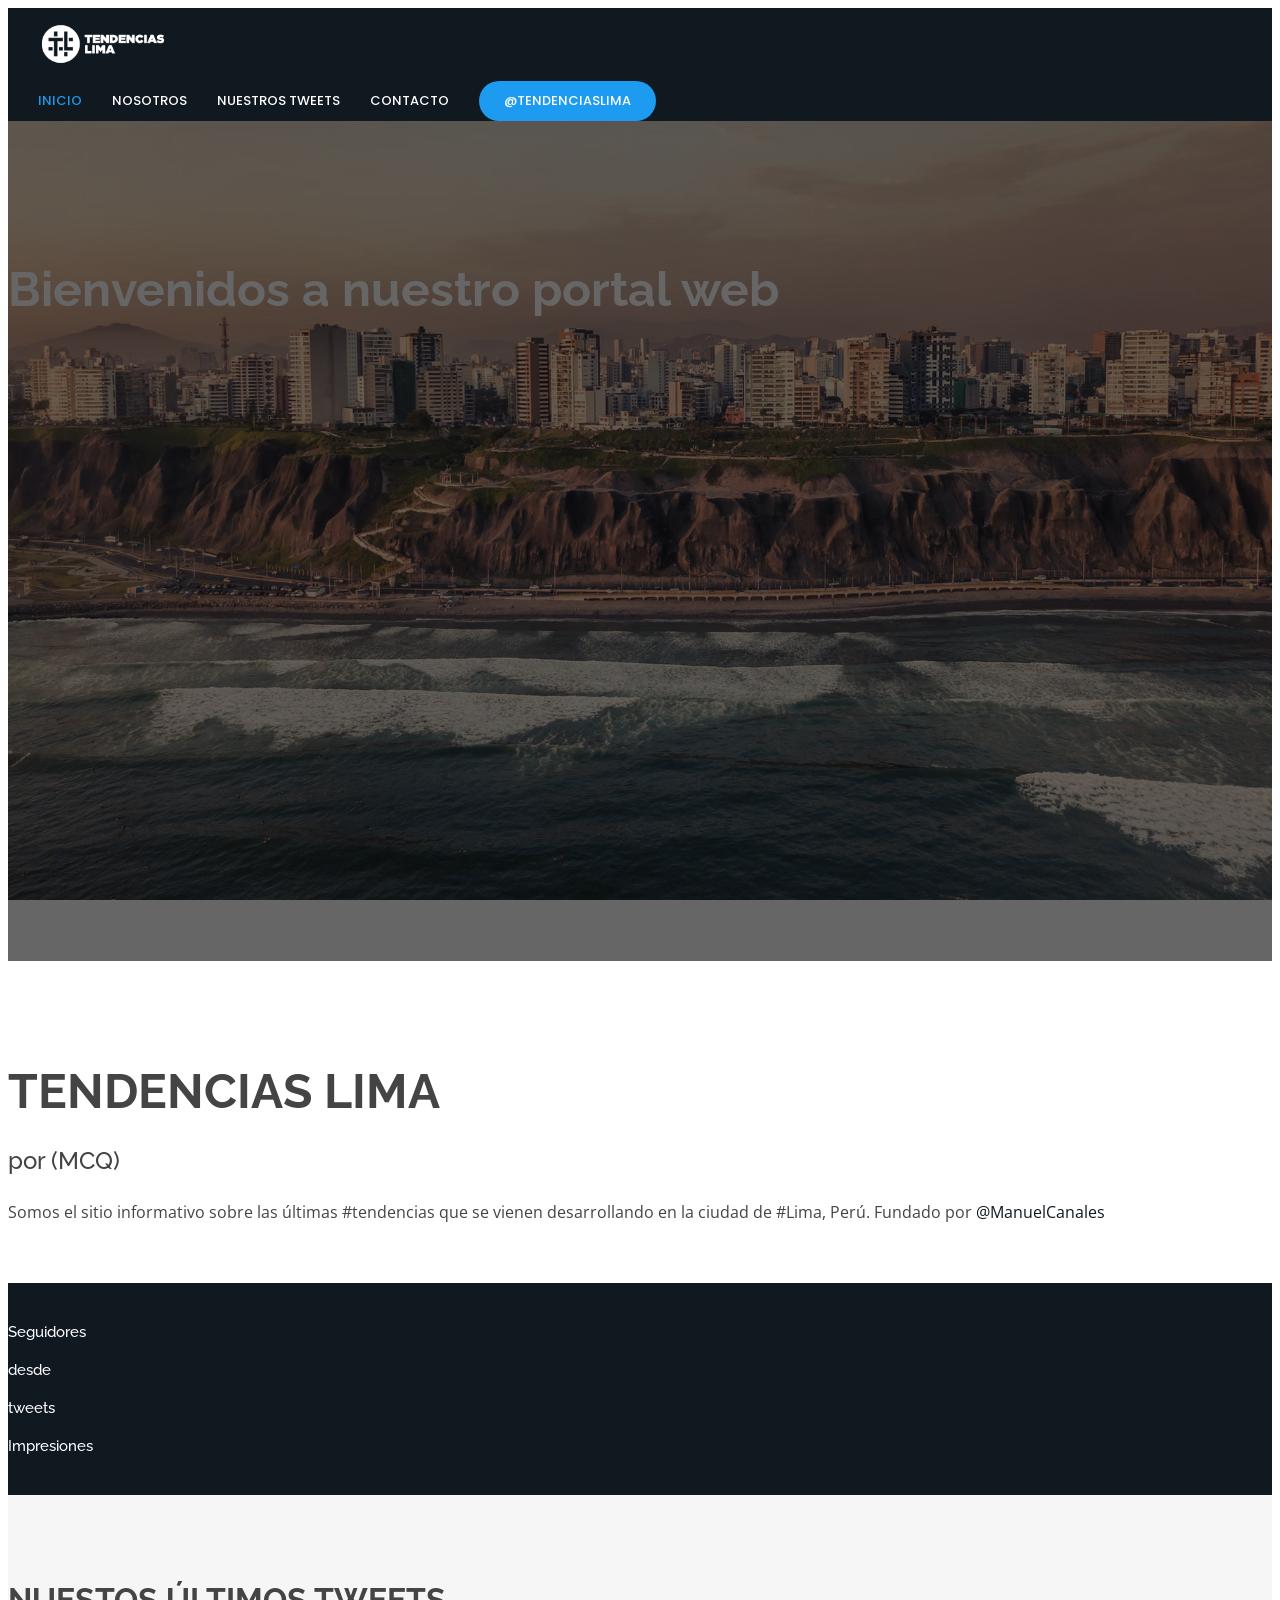
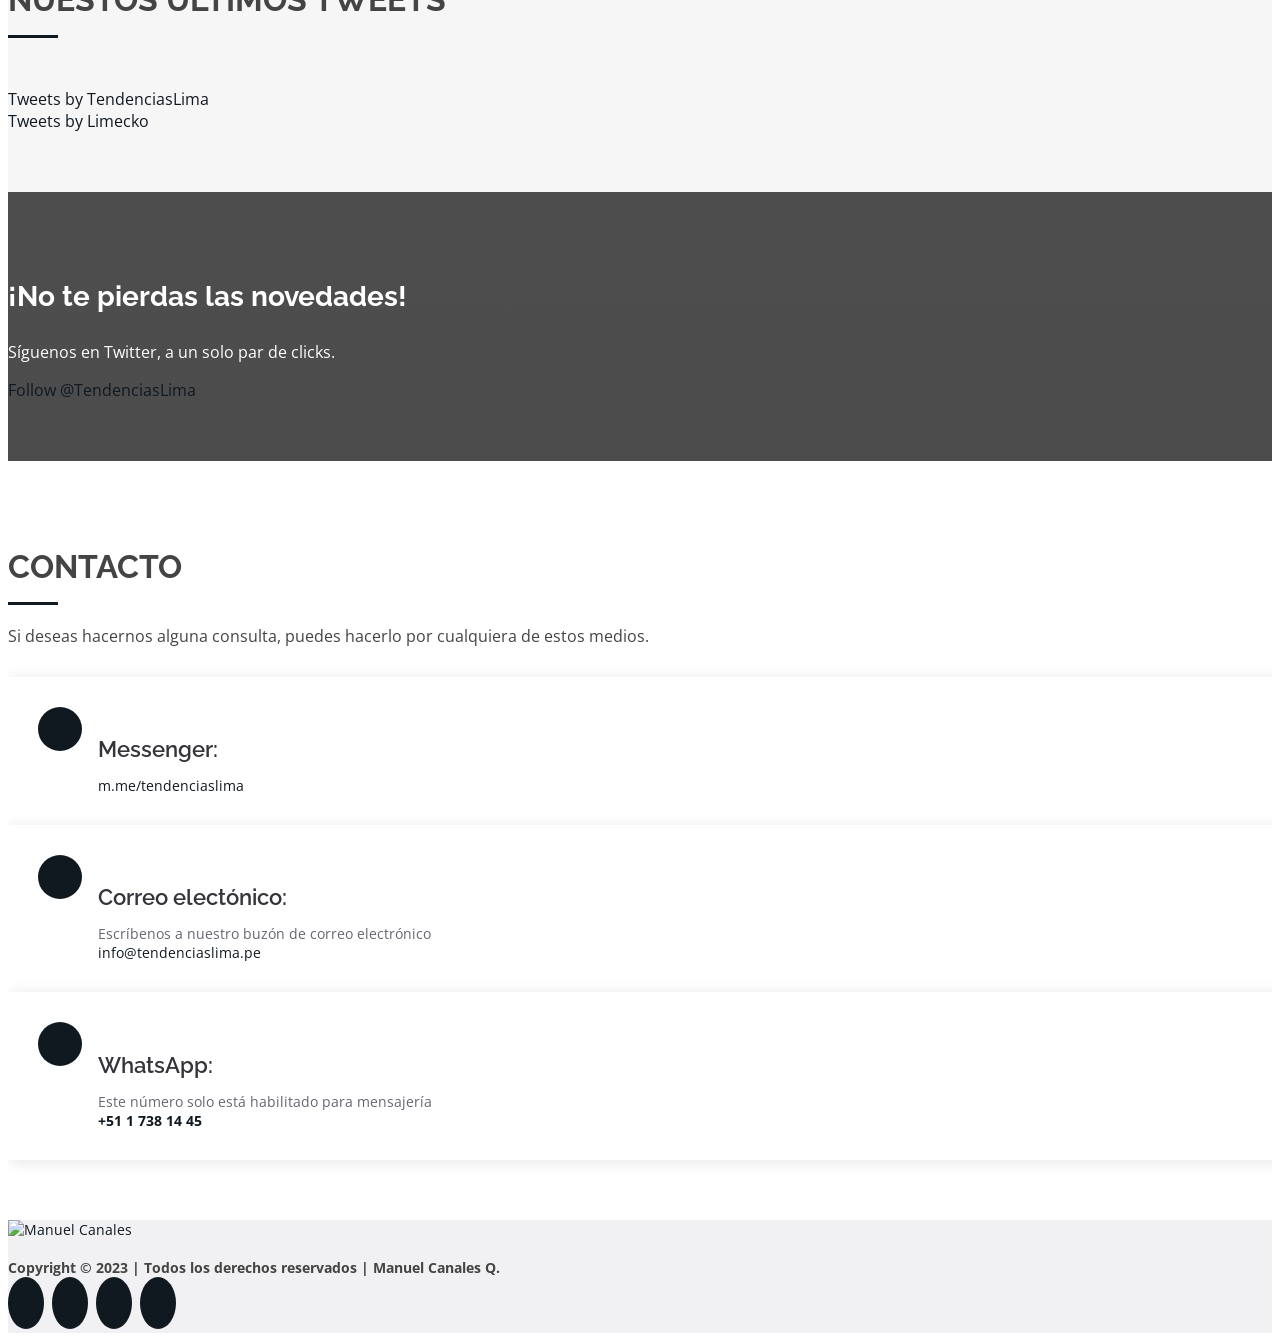
==== commit ca33c85a: "Update index.html" ====
--- a/index.html
+++ b/index.html
@@ -27,9 +27,25 @@
 <meta name="twitter:image" content="https://www.canales.pe/assets/img/generico.png" /> 
    <link rel="canonical" href="https://www.tendenciaslima.pe/">
 
-  <!-- Favicons -->
+  <!-- Favicons 
   <link href="https://www.canales.pe/assets/img/favicon.png" rel="icon">
-  <link href="https://www.canales.pe/assets/img/apple-touch-icon.png" rel="apple-touch-icon">
+  <link href="https://www.canales.pe/assets/img/apple-touch-icon.png" rel="apple-touch-icon">-->
+
+    <!-- Favicons -->
+  <link rel="apple-touch-icon" sizes="180x180" href="https://www.canales.pe/apple-touch-icon.png">
+<link rel="icon" type="image/png" sizes="32x32" href="https://www.canales.pe/favicon-32x32.png">
+<link rel="icon" type="image/png" sizes="194x194" href="https://www.canales.pe/favicon-194x194.png">
+<link rel="icon" type="image/png" sizes="192x192" href="https://www.canales.pe/android-chrome-192x192.png">
+<link rel="icon" type="image/png" sizes="16x16" href="https://www.canales.pe/favicon-16x16.png">
+<link rel="manifest" href="https://www.canales.pe/site.webmanifest">
+<link rel="mask-icon" href="https://www.canales.pe//safari-pinned-tab.svg" color="#0572cd">
+<meta name="apple-mobile-web-app-title" content="Manuel Canales Q.">
+<meta name="application-name" content="Manuel Canales Q.">
+<meta name="msapplication-TileColor" content="#0572cd">
+<meta name="msapplication-TileImage" content="https://www.canales.pe/mstile-144x144.png">
+<meta name="theme-color" content="#0572cd">
+  <!---<link href="https://www.canales.pe/assets/img/favicon.png" rel="icon">
+  <link href="https://www.canales.pe/assets/img/apple-touch-icon.png" rel="apple-touch-icon">--->
 
   <!-- Google Fonts -->
   <link href="https://fonts.googleapis.com/css?family=Open+Sans:300,300i,400,400i,600,600i,700,700i|Raleway:300,300i,400,400i,500,500i,600,600i,700,700i|Poppins:300,300i,400,400i,500,500i,600,600i,700,700i" rel="stylesheet">
@@ -144,7 +160,7 @@
             <li><a class="nav-link scrollto active" href="#hero">Inicio</a></li>
             <li><a class="nav-link scrollto" href="#about">Nosotros</a></li>
             <li><a class="nav-link scrollto" href="#services">Nuestros tweets</a></li>
-            <li><a class="nav-link scrollto " href="http://boletin.tendenciaslima.pe/">Boletín</a></li>
+            <!-- <li><a class="nav-link scrollto " href="http://boletin.tendenciaslima.pe/">Boletín</a></li> -->
             <li><a class="nav-link scrollto" href="#contact">Contacto</a></li>
             <li><a class="getstarted scrollto" href="https://twitter.com/TendenciasLima"><span class="bi bi-twitter"> @tendenciaslima</span></a></li>
           </ul>
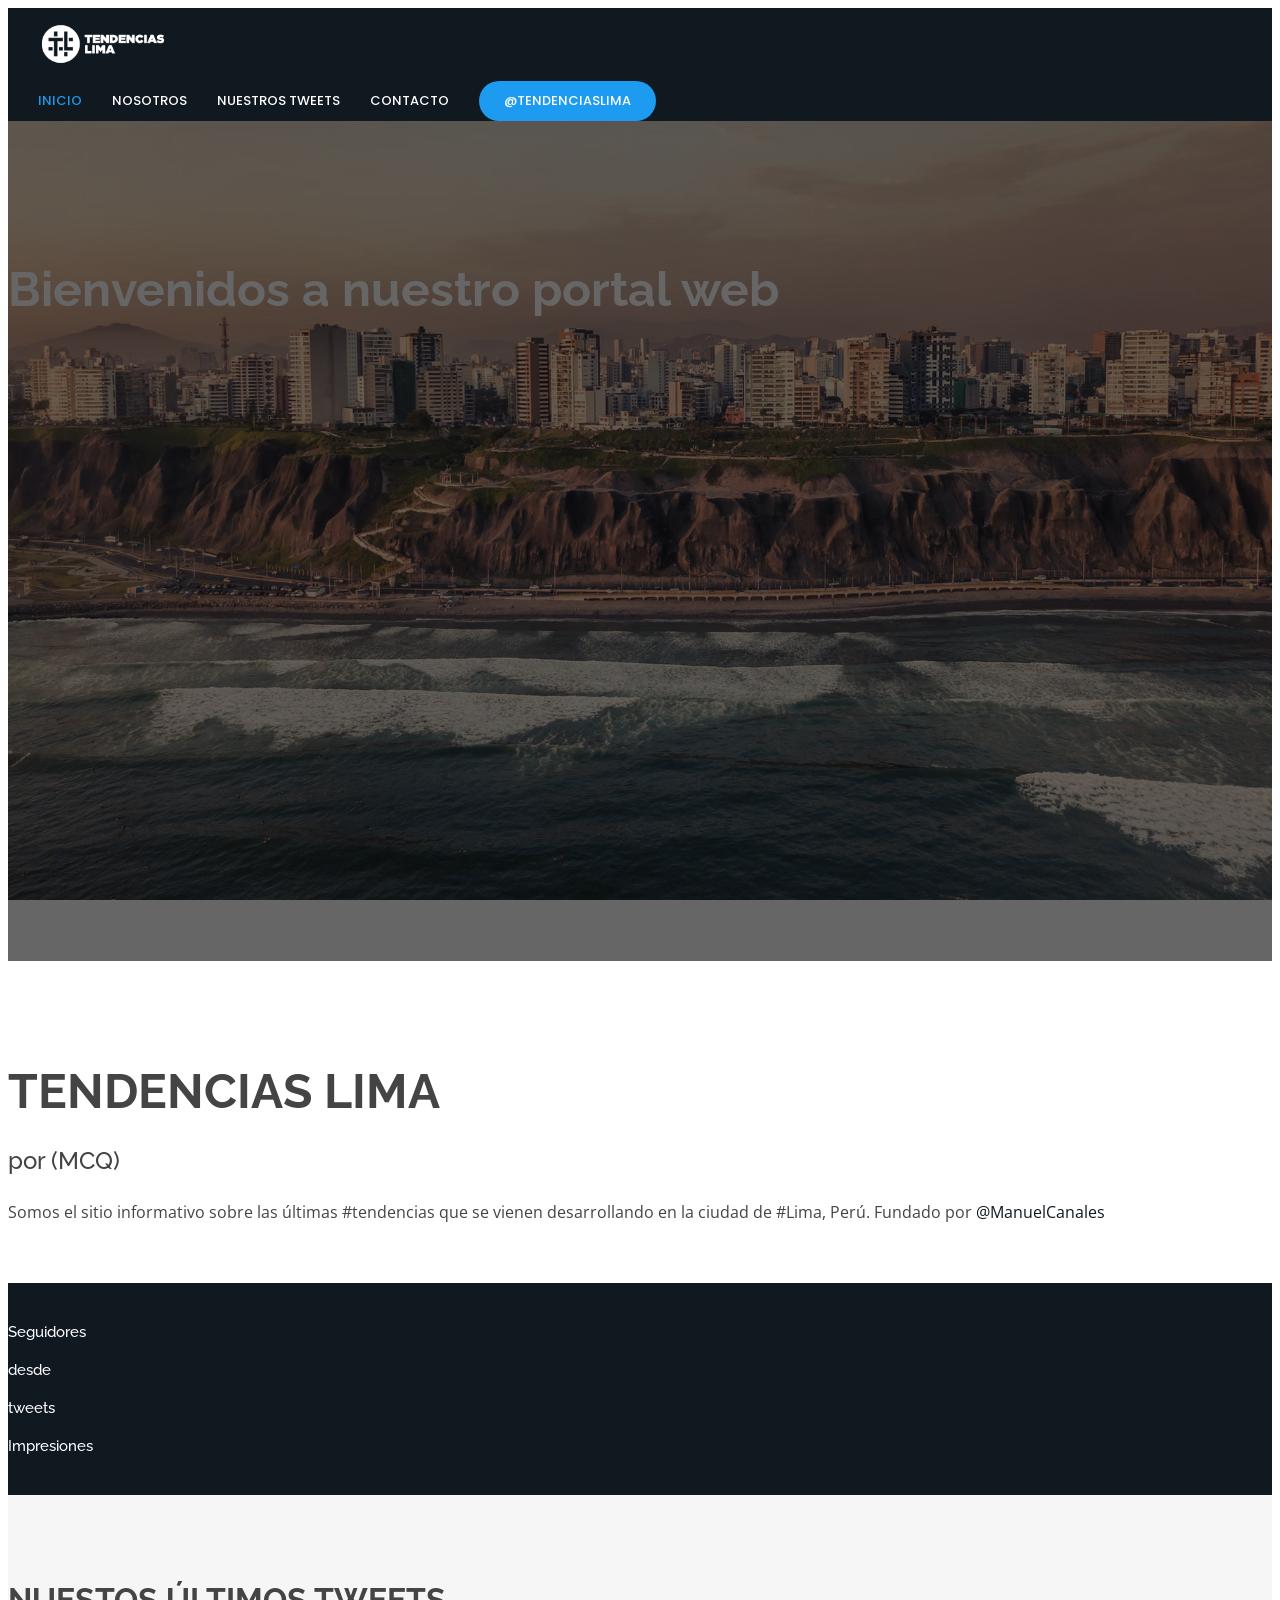
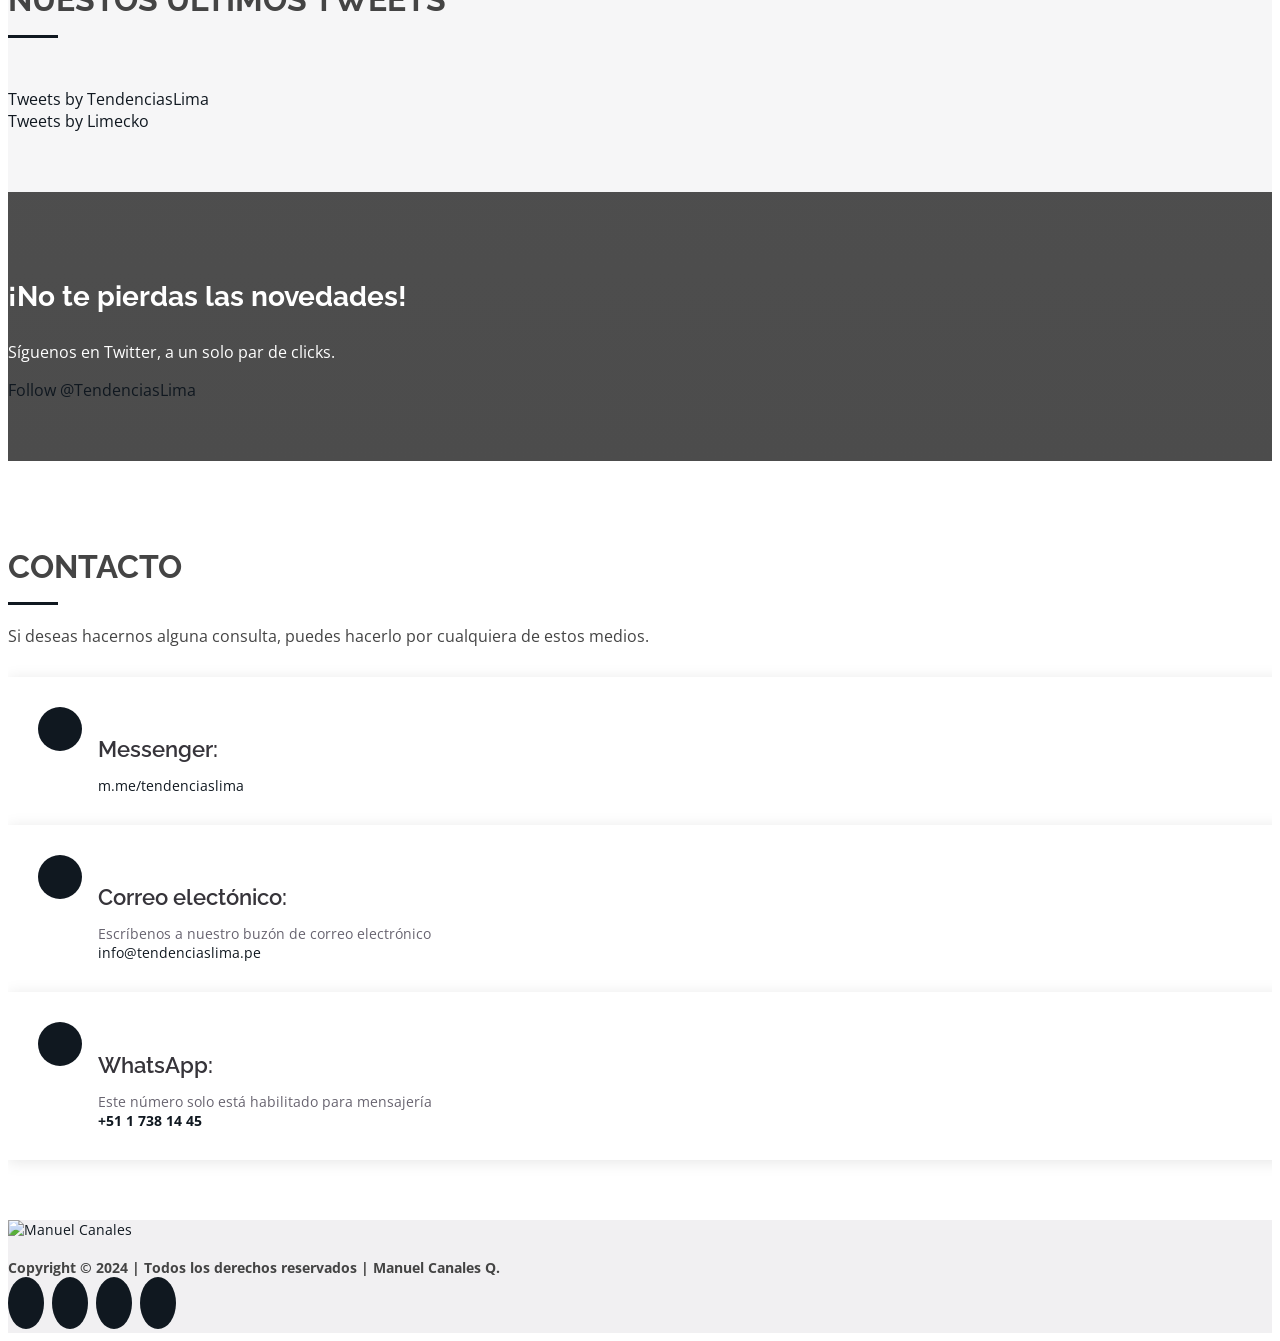
==== commit 6d4a85f3: "2024" ====
--- a/index.html
+++ b/index.html
@@ -358,7 +358,7 @@
             <img src="https://www.canales.pe/assets/img/mcq-head.png" alt="Manuel Canales" class="img-responsive" width="130px" height="40px">
           </a>
           <br> <br>
-          <strong><span>Copyright © 2023 | Todos los derechos reservados | Manuel Canales Q.</span></strong>
+          <strong><span>Copyright © 2024 | Todos los derechos reservados | Manuel Canales Q.</span></strong>
         </div>
         <!---<div class="credits">--->
           <!-- All the links in the footer should remain intact.-->
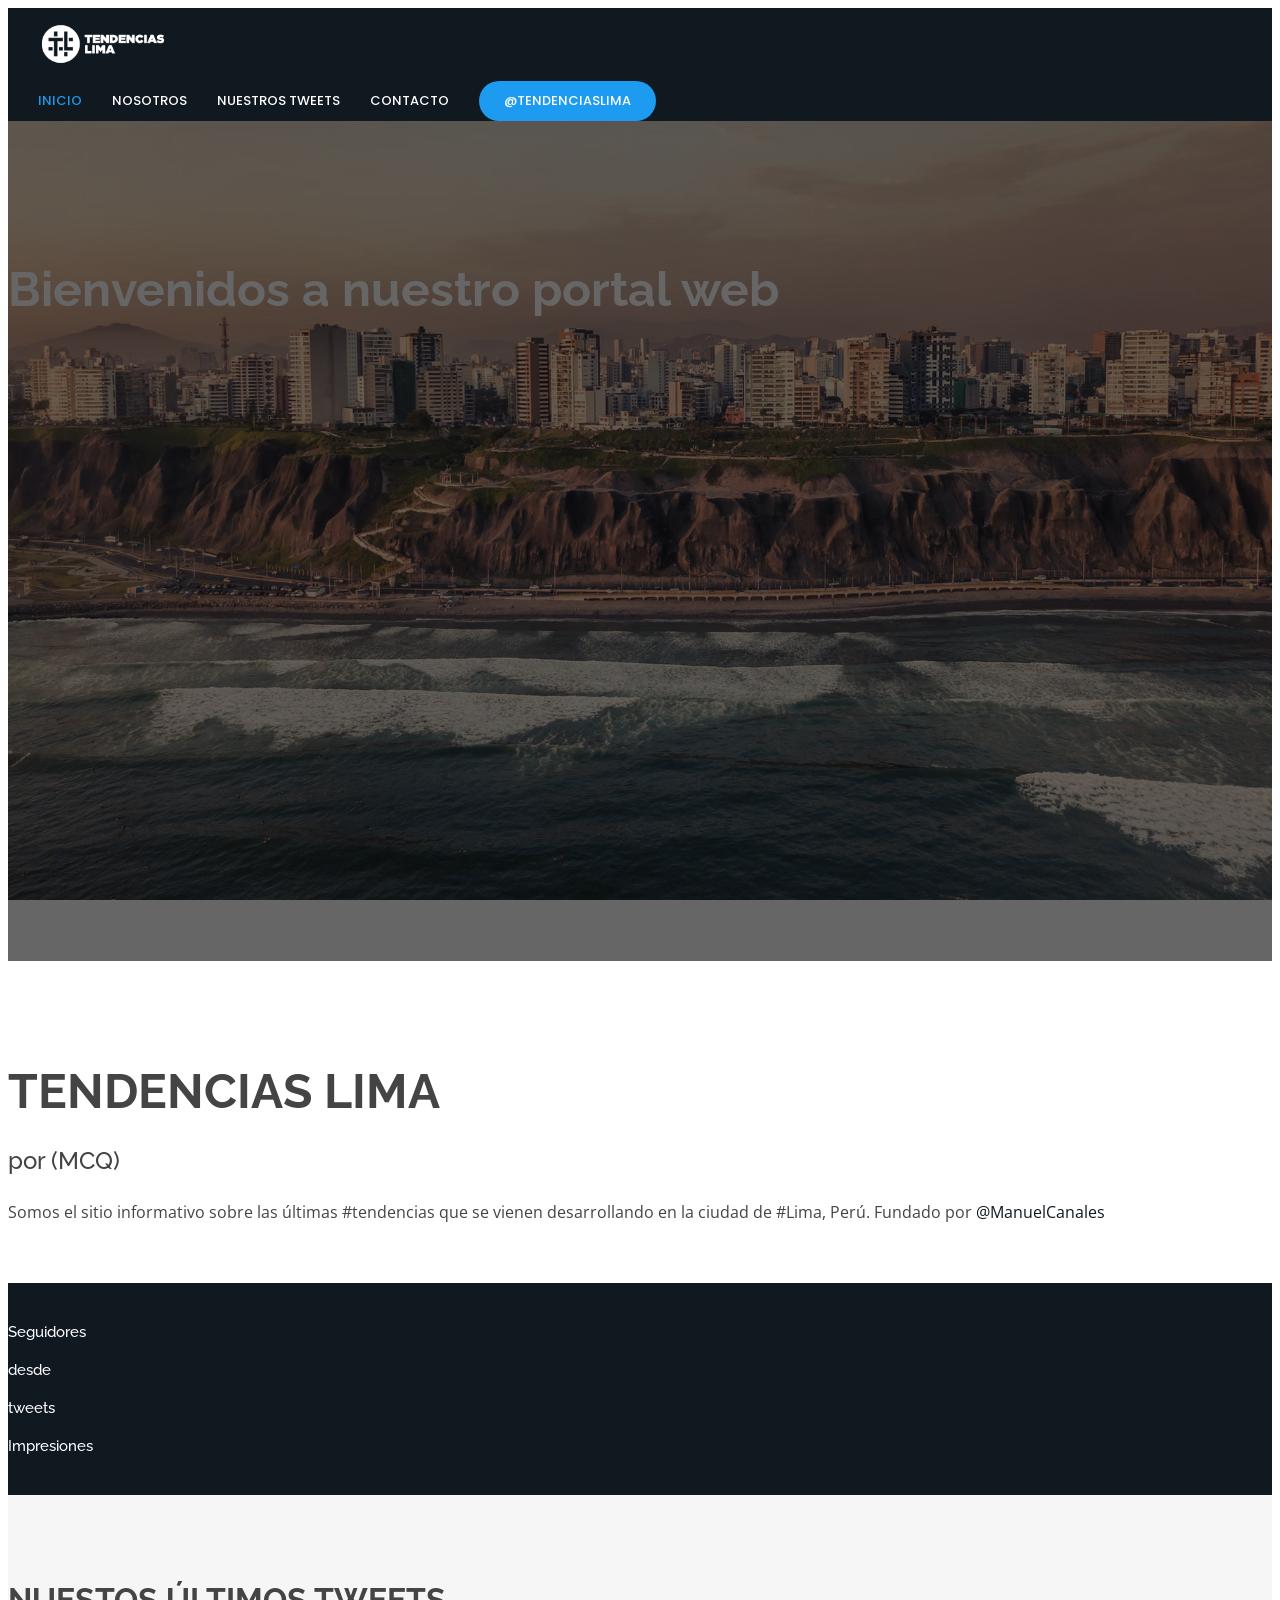
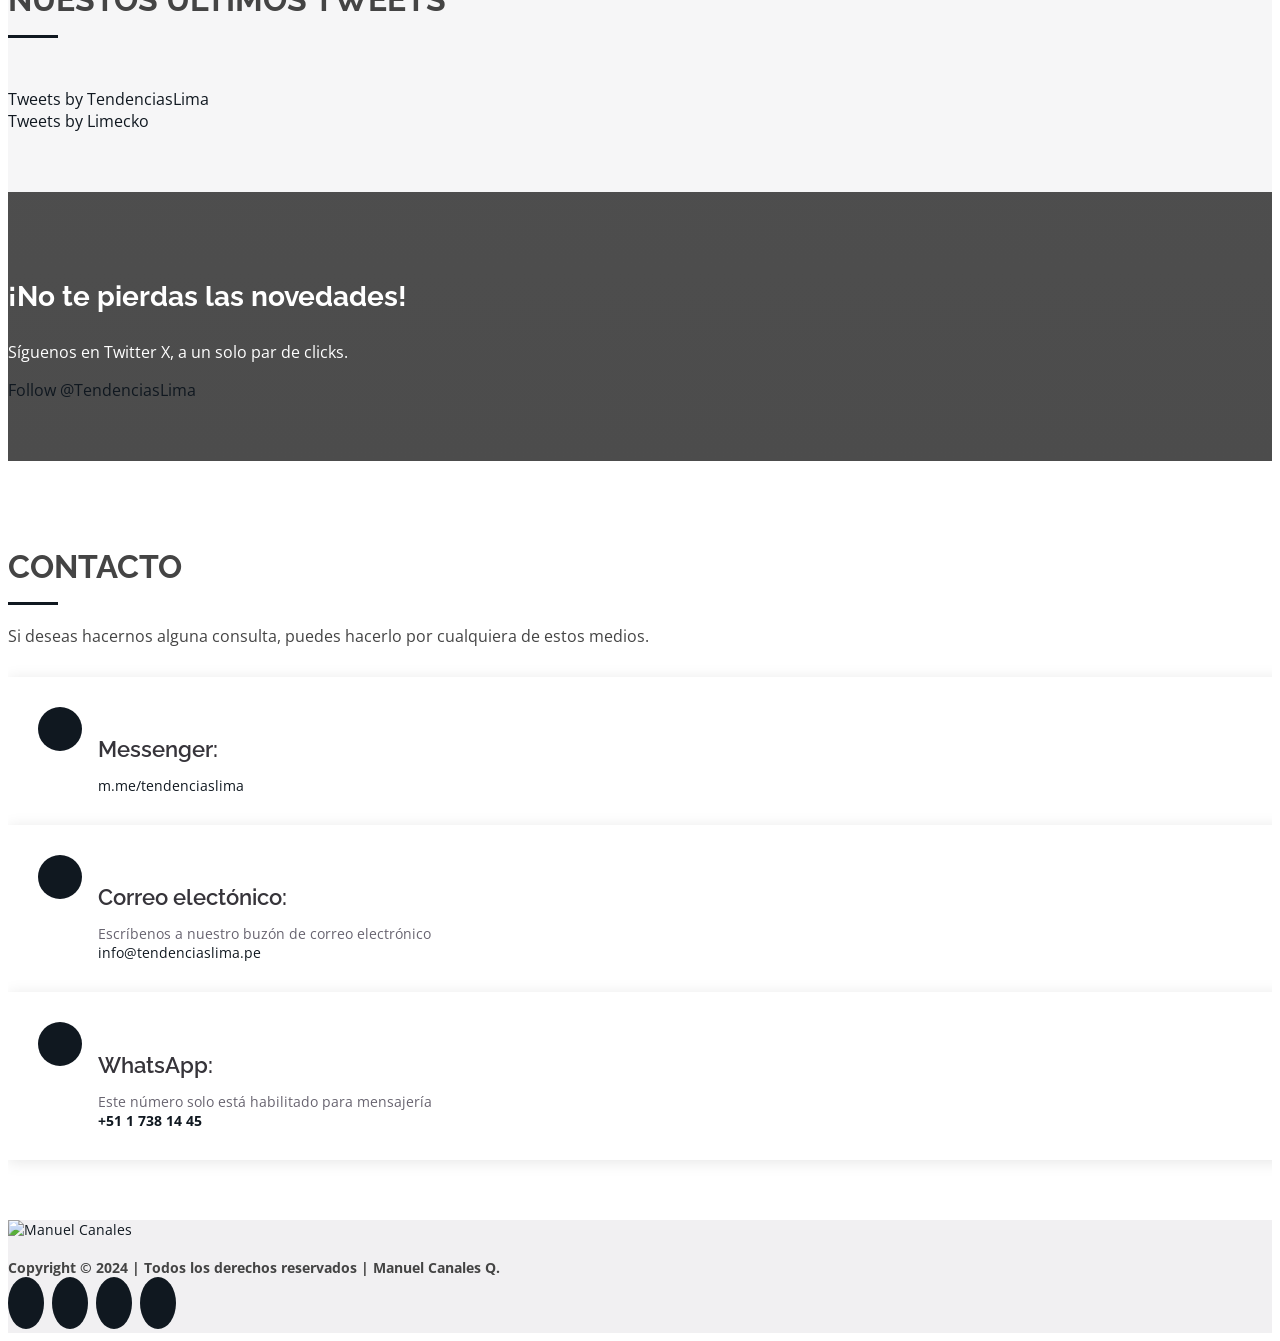
==== commit 313db731: "Twitter X" ====
--- a/index.html
+++ b/index.html
@@ -284,7 +284,7 @@
 
         <div class="text-center" data-aos="zoom-in">
           <h3>¡No te pierdas las novedades!</h3>
-          <p> Síguenos en Twitter, a un solo par de clicks.</p>
+          <p> Síguenos en Twitter X, a un solo par de clicks.</p>
           <a href="https://twitter.com/TendenciasLima?ref_src=twsrc%5Etfw" class="twitter-follow-button" data-size="large" data-lang="es" data-dnt="true" data-show-count="false">Follow @TendenciasLima</a><script async src="https://platform.twitter.com/widgets.js" charset="utf-8"></script>
         </div>
 
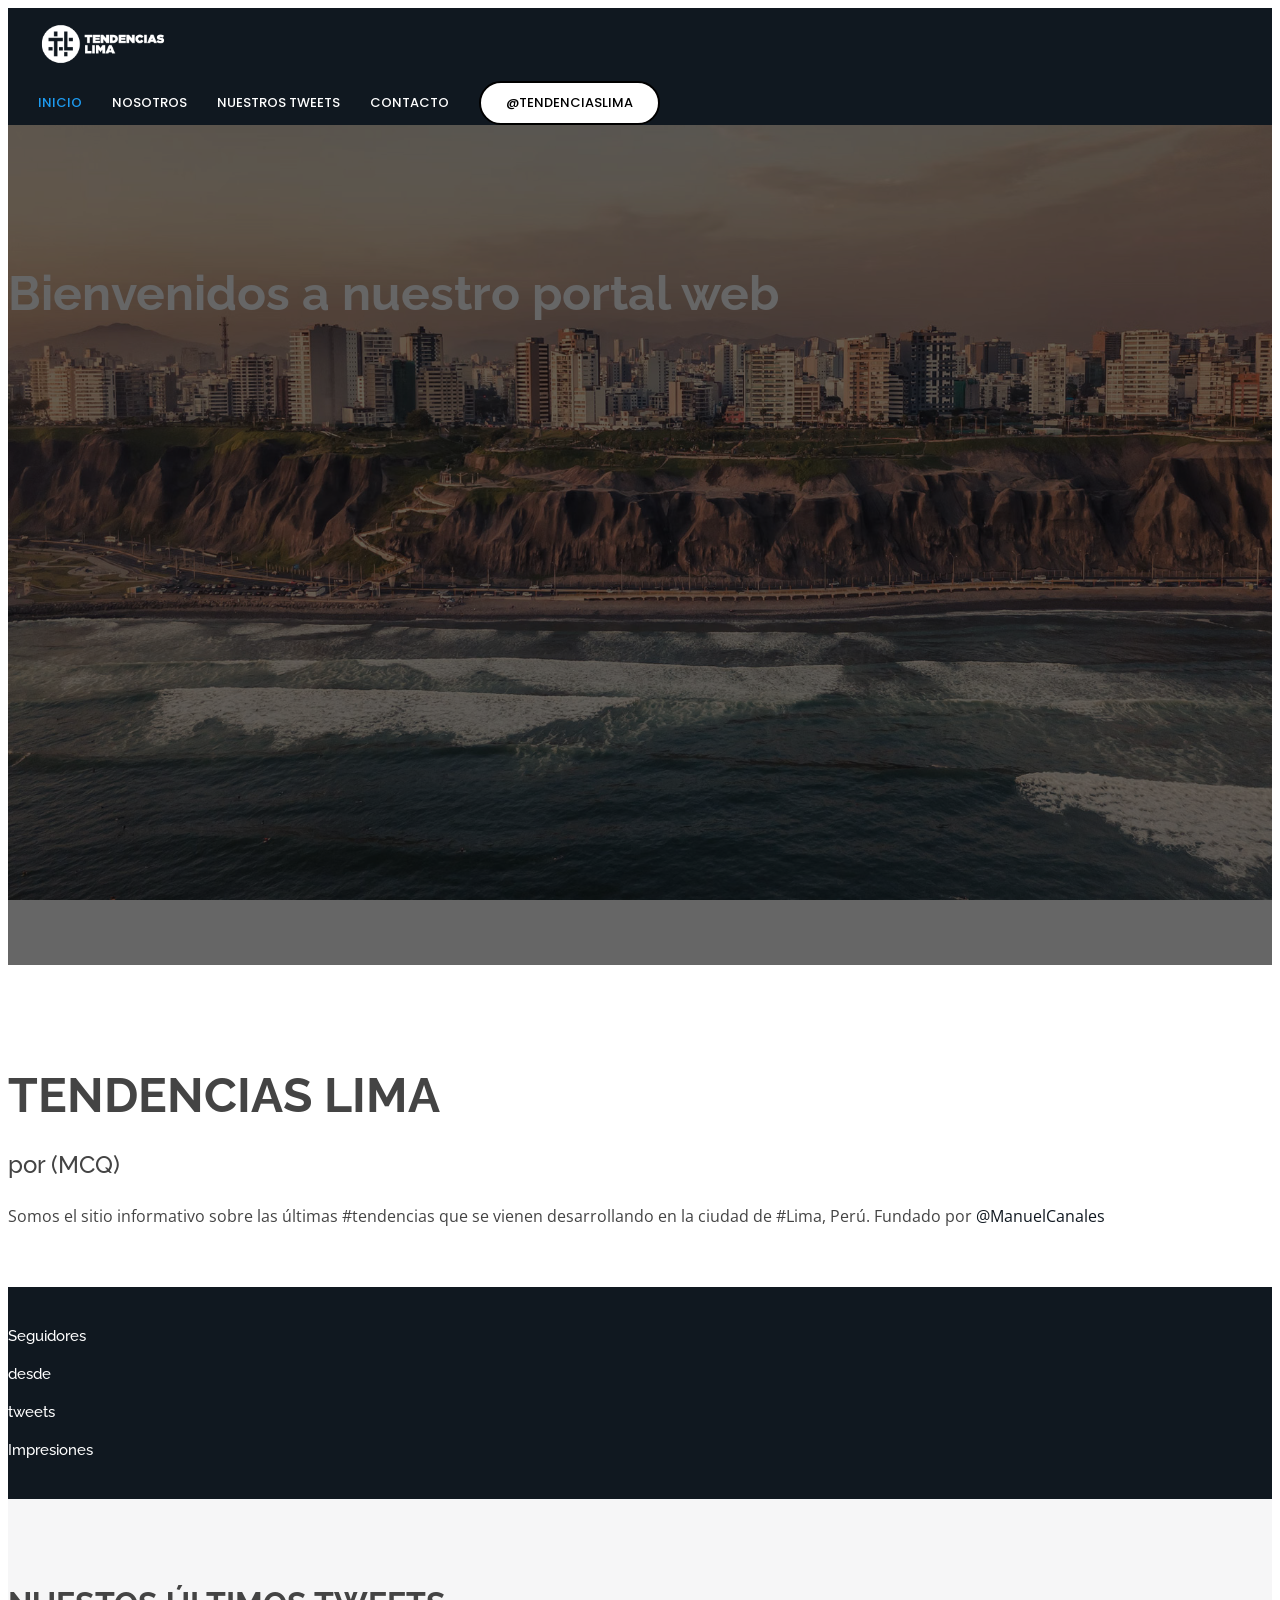
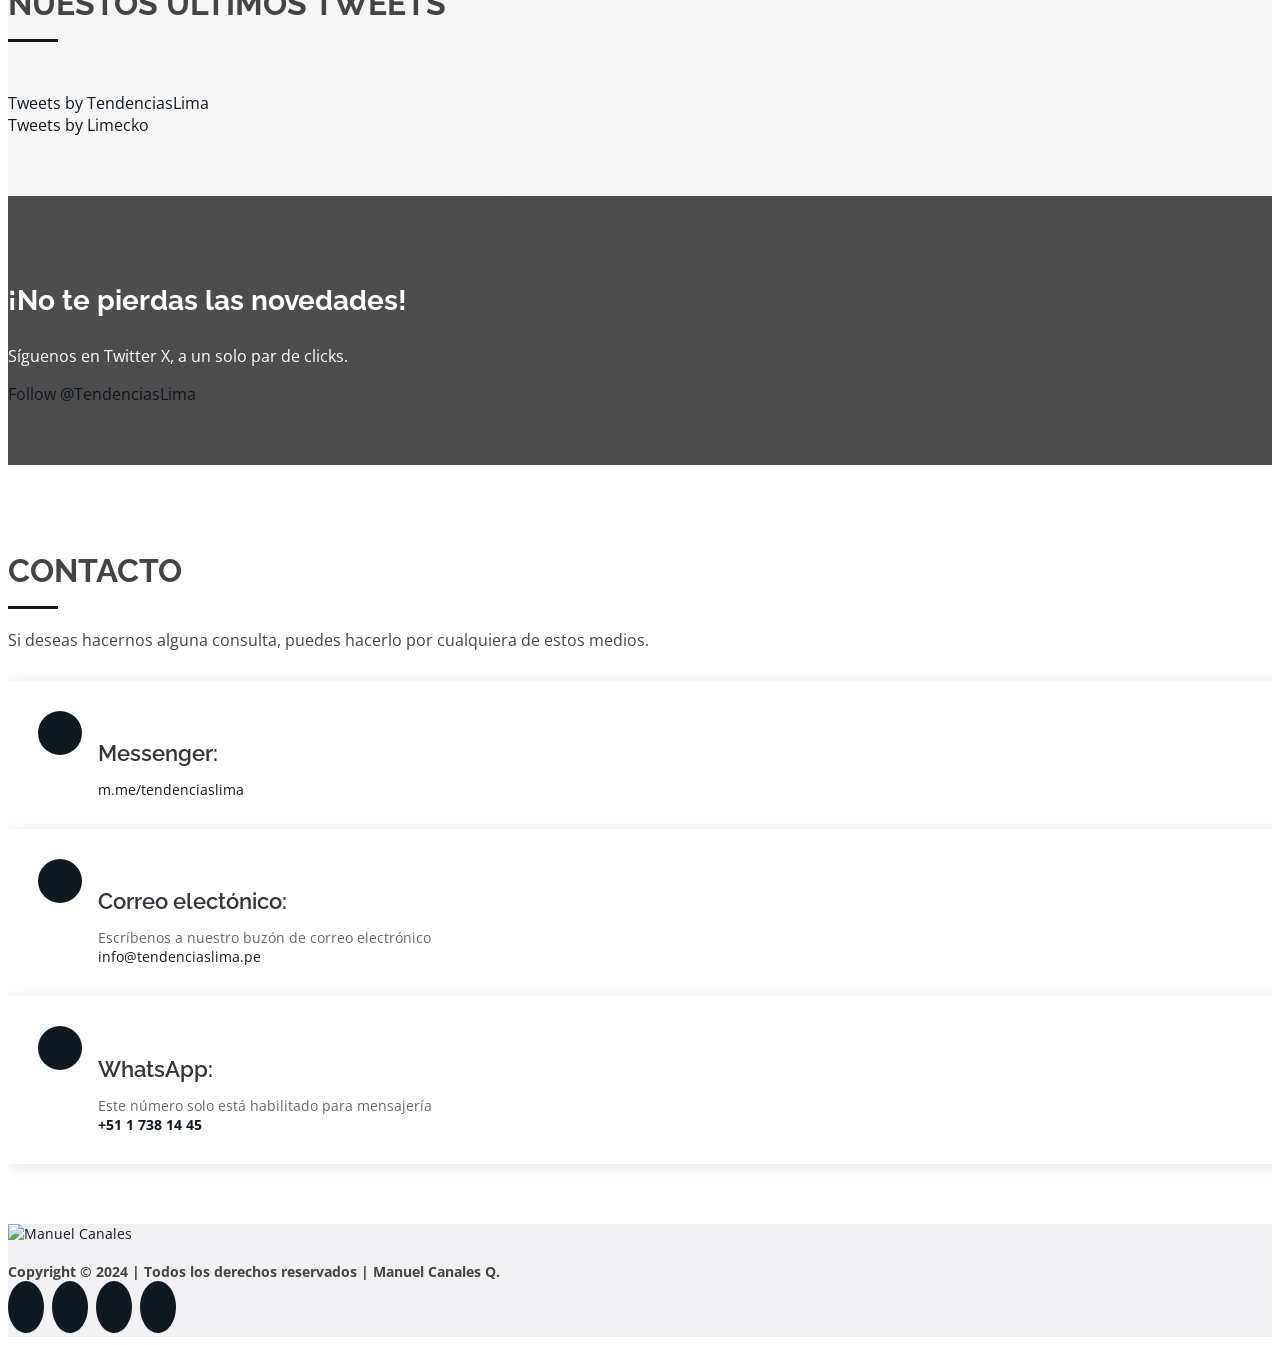
==== commit 9a4a662f: "ACT" ====
--- a/index.html
+++ b/index.html
@@ -53,7 +53,8 @@
   <!-- Vendor CSS Files -->
   <link href="assets/vendor/aos/aos.css" rel="stylesheet">
   <link href="assets/vendor/bootstrap/css/bootstrap.min.css" rel="stylesheet">
-  <link href="assets/vendor/bootstrap-icons/bootstrap-icons.css" rel="stylesheet">
+  <!-- <link href="assets/vendor/bootstrap-icons/bootstrap-icons.css" rel="stylesheet"> -->
+  <link rel="stylesheet" href="https://www.canales.pe/assets/vendor/bootstrap-icons-2/bootstrap-icons.css">
   <link href="assets/vendor/boxicons/css/boxicons.min.css" rel="stylesheet">
   <link href="assets/vendor/glightbox/css/glightbox.min.css" rel="stylesheet">
   <link href="assets/vendor/remixicon/remixicon.css" rel="stylesheet">
@@ -162,7 +163,7 @@
             <li><a class="nav-link scrollto" href="#services">Nuestros tweets</a></li>
             <!-- <li><a class="nav-link scrollto " href="http://boletin.tendenciaslima.pe/">Boletín</a></li> -->
             <li><a class="nav-link scrollto" href="#contact">Contacto</a></li>
-            <li><a class="getstarted scrollto" href="https://twitter.com/TendenciasLima"><span class="bi bi-twitter"> @tendenciaslima</span></a></li>
+            <li><a class="getstarted scrollto" href="https://twitter.com/TendenciasLima"><span class="bi bi-twitter-x"> @tendenciaslima</span></a></li>
           </ul>
           <i class="bi bi-list mobile-nav-toggle"></i>
         </nav><!-- .navbar -->
@@ -369,10 +370,10 @@
         </div>--->
       </div>
       <div class="social-links text-center text-md-right pt-3 pt-md-0">
-        <a href="https://www.twitter.com/tendenciaslima" class="twitter"><i class="bx bxl-twitter"></i></a>
-        <a href="https://www.facebook.com/tendenciaslima" class="facebook"><i class="bx bxl-facebook"></i></a>
-        <a href="https://www.instagram.com/tendenciaslima.pe" class="instagram"><i class="bx bxl-instagram"></i></a>
-        <a href="https://www.pinterest.es/tendenciaslima" class="pinterest"><i class="bx bxl-pinterest"></i></a>
+        <a href="https://www.twitter.com/tendenciaslima" class="twitter"><i class="bi bi-twitter-x"></i></a>
+        <a href="https://www.facebook.com/tendenciaslima" class="facebook"><i class="bi bi-facebook"></i></a>
+        <a href="https://www.instagram.com/tendenciaslima.pe" class="instagram"><i class="bi bi-instagram"></i></a>
+        <a href="https://www.pinterest.es/tendenciaslima" class="pinterest"><i class="bi bi-pinterest"></i></a>
 
       </div>
     </div>
--- a/assets/css/style.css
+++ b/assets/css/style.css
@@ -19,7 +19,7 @@
 }
 
 a:hover {
-  color: #00cc95;
+  color: #0d6efd;
   text-decoration: none;
 }
 
@@ -35,7 +35,7 @@
   visibility: hidden;
   opacity: 0;
   right: 15px;
-  bottom: 15px;
+  bottom: 86px;
   z-index: 996;
   background: #101820;
   width: 40px;
@@ -49,7 +49,7 @@
   line-height: 0;
 }
 .back-to-top:hover {
-  background: #00c28e;
+  background: #0d6efd;
   color: #fff;
 }
 .back-to-top.active {
@@ -162,16 +162,18 @@
   color: #1d9bf0;
 }
 .navbar .getstarted, .navbar .getstarted:focus {
-  background: #1d9bf0;
+  background: #ffffff;
   padding: 10px 25px;
   margin-left: 30px;
   margin-right: 15px;
   border-radius: 50px;
-  color: #fff;
+  color: #000;
+  border: 2px solid #000;
 }
 .navbar .getstarted:hover, .navbar .getstarted:focus:hover {
-  color: #1d9bf0;
-  background: #fff;
+  color: #fff;
+  background: #000;
+  border: 2px solid #fff;
 }
 .navbar .dropdown ul {
   display: block;
@@ -1224,7 +1226,7 @@
   box-shadow: 0px 2px 15px rgba(0, 0, 0, 0.1);
 }
 #footer .footer-newsletter form input[type=submit]:hover {
-  background: #00664b;
+  background: #0d6efd;
 }
 #footer .credits {
   padding-top: 5px;
@@ -1246,7 +1248,7 @@
   transition: 0.3s;
 }
 #footer .social-links a:hover {
-  background: #00805d;
+  background: #0d6efd;
   color: #fff;
   text-decoration: none;
 }
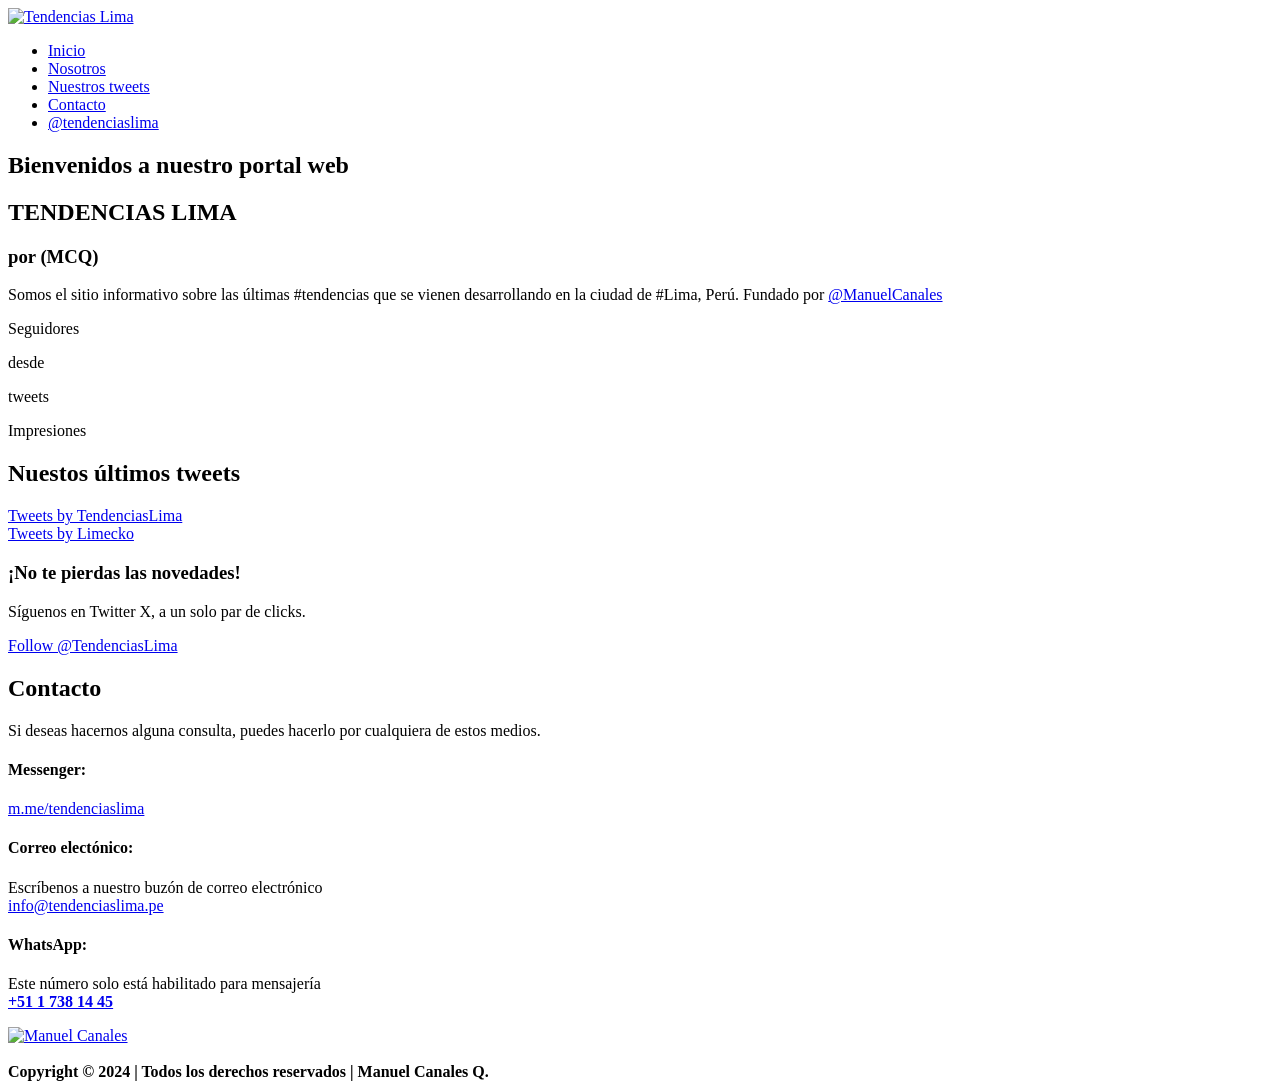
==== commit 4236d7e8: "ACT" ====
--- a/index.html
+++ b/index.html
@@ -8,14 +8,14 @@
   <title>Tendencias Lima</title>
   <meta content="Somos el sitio informativo sobre las últimas #tendencias que se vienen desarrollando en la ciudad de Lima, Perú." name="description">
   <meta content="Manuel Canales, tendencias, tendenciaslima, tendencias lima, trends, lima, twitter, Manuel Canales Quintanilla, peruano, político" name="keywords">
-  <link rel="image_src" type="image/jpeg" href="https://www.canales.pe/assets/img/generico.png" />
+  <link rel="image_src" type="image/jpeg" href="https://cdn.mcq.cl/assets/img/generico.png" />
   <meta name="author" content="Manuel Canales Quintanilla">
   <meta name="copyright" content="Manuel Canales Quintanilla">
   <meta property="og:type" content="website"/>
   <meta property="og:title" content="Tendencias Lima" />
     <meta property="og:url" content="https://www.tendenciaslima.pe/" />
 
-    <meta property="og:image" content="https://www.canales.pe/assets/img/generico.png" />
+    <meta property="og:image" content="https://cdn.mcq.cl/assets/img/generico.png" />
     <meta property="og:description" content="Somos el sitio informativo sobre las últimas #tendencias que se vienen desarrollando en la ciudad de Lima, Perú." />
 <meta name="twitter:card" content="summary_large_image" />
 <meta name="twitter:site" content="@tendenciaslima" />
@@ -24,44 +24,44 @@
 
 <meta name="twitter:title" content="Tendencias Lima" />
 <meta name="twitter:description" content="Somos el sitio informativo sobre las últimas #tendencias que se vienen desarrollando en la ciudad de Lima, Perú." />
-<meta name="twitter:image" content="https://www.canales.pe/assets/img/generico.png" /> 
+<meta name="twitter:image" content="https://cdn.mcq.cl/assets/img/generico.png" /> 
    <link rel="canonical" href="https://www.tendenciaslima.pe/">
 
   <!-- Favicons 
-  <link href="https://www.canales.pe/assets/img/favicon.png" rel="icon">
-  <link href="https://www.canales.pe/assets/img/apple-touch-icon.png" rel="apple-touch-icon">-->
+  <link href="https://cdn.mcq.cl/assets/img/favicon.png" rel="icon">
+  <link href="https://cdn.mcq.cl/assets/img/apple-touch-icon.png" rel="apple-touch-icon">-->
 
     <!-- Favicons -->
-  <link rel="apple-touch-icon" sizes="180x180" href="https://www.canales.pe/apple-touch-icon.png">
-<link rel="icon" type="image/png" sizes="32x32" href="https://www.canales.pe/favicon-32x32.png">
-<link rel="icon" type="image/png" sizes="194x194" href="https://www.canales.pe/favicon-194x194.png">
-<link rel="icon" type="image/png" sizes="192x192" href="https://www.canales.pe/android-chrome-192x192.png">
-<link rel="icon" type="image/png" sizes="16x16" href="https://www.canales.pe/favicon-16x16.png">
-<link rel="manifest" href="https://www.canales.pe/site.webmanifest">
-<link rel="mask-icon" href="https://www.canales.pe//safari-pinned-tab.svg" color="#0572cd">
-<meta name="apple-mobile-web-app-title" content="Manuel Canales Q.">
-<meta name="application-name" content="Manuel Canales Q.">
-<meta name="msapplication-TileColor" content="#0572cd">
-<meta name="msapplication-TileImage" content="https://www.canales.pe/mstile-144x144.png">
-<meta name="theme-color" content="#0572cd">
-  <!---<link href="https://www.canales.pe/assets/img/favicon.png" rel="icon">
-  <link href="https://www.canales.pe/assets/img/apple-touch-icon.png" rel="apple-touch-icon">--->
+    <link rel="apple-touch-icon" sizes="180x180" href="https://cdn.mcq.cl/apple-touch-icon.png">
+    <link rel="icon" type="image/png" sizes="32x32" href="https://cdn.mcq.cl/favicon-32x32.png">
+    <link rel="icon" type="image/png" sizes="194x194" href="https://cdn.mcq.cl/favicon-194x194.png">
+    <link rel="icon" type="image/png" sizes="192x192" href="https://cdn.mcq.cl/android-chrome-192x192.png">
+    <link rel="icon" type="image/png" sizes="16x16" href="https://cdn.mcq.cl/favicon-16x16.png">
+    <link rel="manifest" href="https://www.canales.pe/site.webmanifest">
+    <link rel="mask-icon" href="https://cdn.mcq.cl/safari-pinned-tab.svg" color="#0572cd">
+    <meta name="apple-mobile-web-app-title" content="Manuel Canales Q.">
+    <meta name="application-name" content="Manuel Canales Q.">
+    <meta name="msapplication-TileColor" content="#0572cd">
+    <meta name="msapplication-TileImage" content="https://cdn.mcq.cl/mstile-144x144.png">
+    <meta name="theme-color" content="#0572cd">
+  <!---<link href="https://cdn.mcq.cl/assets/img/favicon.png" rel="icon">
+  <link href="https://cdn.mcq.cl/assets/img/apple-touch-icon.png" rel="apple-touch-icon">--->
 
   <!-- Google Fonts -->
   <link href="https://fonts.googleapis.com/css?family=Open+Sans:300,300i,400,400i,600,600i,700,700i|Raleway:300,300i,400,400i,500,500i,600,600i,700,700i|Poppins:300,300i,400,400i,500,500i,600,600i,700,700i" rel="stylesheet">
 
   <!-- Vendor CSS Files -->
-  <link href="assets/vendor/aos/aos.css" rel="stylesheet">
-  <link href="assets/vendor/bootstrap/css/bootstrap.min.css" rel="stylesheet">
-  <!-- <link href="assets/vendor/bootstrap-icons/bootstrap-icons.css" rel="stylesheet"> -->
-  <link rel="stylesheet" href="https://www.canales.pe/assets/vendor/bootstrap-icons-2/bootstrap-icons.css">
-  <link href="assets/vendor/boxicons/css/boxicons.min.css" rel="stylesheet">
-  <link href="assets/vendor/glightbox/css/glightbox.min.css" rel="stylesheet">
-  <link href="assets/vendor/remixicon/remixicon.css" rel="stylesheet">
-  <link href="assets/vendor/swiper/swiper-bundle.min.css" rel="stylesheet">
+  <link href="https://cdn.mcq.cl/tendenciaslima/assets/vendor/aos/aos.css" rel="stylesheet">
+  <link href="https://cdn.mcq.cl/tendenciaslima/assets/vendor/bootstrap/css/bootstrap.min.css" rel="stylesheet">
+  <!-- <link href="https://cdn.mcq.cl/tendenciaslima/assets/vendor/bootstrap-icons/bootstrap-icons.css" rel="stylesheet"> -->
+  <link rel="stylesheet" href="https://cdn.mcq.cl/assets/vendor/bootstrap-icons-2/bootstrap-icons.css">
+  <link href="https://cdn.mcq.cl/tendenciaslima/assets/vendor/boxicons/css/boxicons.min.css" rel="stylesheet">
+  <link href="https://cdn.mcq.cl/tendenciaslima/assets/vendor/glightbox/css/glightbox.min.css" rel="stylesheet">
+  <link href="https://cdn.mcq.cl/tendenciaslima/assets/vendor/remixicon/remixicon.css" rel="stylesheet">
+  <link href="https://cdn.mcq.cl/tendenciaslima/assets/vendor/swiper/swiper-bundle.min.css" rel="stylesheet">
 
   <!-- Template Main CSS File -->
-  <link href="/assets/css/style.css" rel="stylesheet">
+  <link href="https://cdn.mcq.cl/tendenciaslima/assets/css/style.css" rel="stylesheet">
 
   <!-- Global site tag (gtag.js) - Google Analytics -->
 <script async src="https://www.googletagmanager.com/gtag/js?id=G-MJ5BVMHKCN"></script>
@@ -152,7 +152,7 @@
           <!---<h1 class="text-light"><a href="index.html"><span>Bethany</span></a></h1>--->
           <!-- Uncomment below if you prefer to use an image logo -->
           <a href="https://www.tendenciaslima.pe">
-            <img src="/assets/img/logo-tl.png" alt="Tendencias Lima" class="img-responsive" width="130px" height="40px">
+            <img src="https://cdn.mcq.cl/tendenciaslima/assets/img/logo-tl.png" alt="Tendencias Lima" class="img-responsive" width="130px" height="40px">
           </a>
         </div>
 
@@ -343,7 +343,7 @@
 
           <div class="col-lg-3 col-md-6 footer-contact">
             <a href="https://www.canales.pe">
-              <img src="https://www.canales.pe/assets/img/mcq-head.png" alt="Manuel Canales" class="img-responsive" width="130px" height="40px">
+              <img src="https://cdn.mcq.cl/assets/img/mcq-head.png" alt="Manuel Canales" class="img-responsive" width="130px" height="40px">
             </a>
           </div>
 
@@ -356,7 +356,7 @@
       <div class="me-md-auto text-center text-md-start">
         <div class="copyright">
           <a href="https://www.canales.pe">
-            <img src="https://www.canales.pe/assets/img/mcq-head.png" alt="Manuel Canales" class="img-responsive" width="130px" height="40px">
+            <img src="https://cdn.mcq.cl/assets/img/mcq-head.png" alt="Manuel Canales" class="img-responsive" width="130px" height="40px">
           </a>
           <br> <br>
           <strong><span>Copyright © 2024 | Todos los derechos reservados | Manuel Canales Q.</span></strong>
@@ -382,16 +382,16 @@
   <a href="#" class="back-to-top d-flex align-items-center justify-content-center"><i class="bi bi-arrow-up-short"></i></a>
 
   <!-- Vendor JS Files -->
-  <script src="assets/vendor/purecounter/purecounter.js"></script>
-  <script src="assets/vendor/aos/aos.js"></script>
-  <script src="assets/vendor/bootstrap/js/bootstrap.bundle.min.js"></script>
-  <script src="assets/vendor/glightbox/js/glightbox.min.js"></script>
-  <script src="assets/vendor/isotope-layout/isotope.pkgd.min.js"></script>
-  <script src="assets/vendor/swiper/swiper-bundle.min.js"></script>
-  <script src="assets/vendor/php-email-form/validate.js"></script>
+  <script src="https://cdn.mcq.cl/tendenciaslima/assets/vendor/purecounter/purecounter.js"></script>
+  <script src="https://cdn.mcq.cl/tendenciaslima/assets/vendor/aos/aos.js"></script>
+  <script src="https://cdn.mcq.cl/tendenciaslima/assets/vendor/bootstrap/js/bootstrap.bundle.min.js"></script>
+  <script src="https://cdn.mcq.cl/tendenciaslima/assets/vendor/glightbox/js/glightbox.min.js"></script>
+  <script src="https://cdn.mcq.cl/tendenciaslima/assets/vendor/isotope-layout/isotope.pkgd.min.js"></script>
+  <script src="https://cdn.mcq.cl/tendenciaslima/assets/vendor/swiper/swiper-bundle.min.js"></script>
+  <script src="https://cdn.mcq.cl/tendenciaslima/assets/vendor/php-email-form/validate.js"></script>
 
   <!-- Template Main JS File -->
-  <script src="assets/js/main.js"></script>
+  <script src="https://cdn.mcq.cl/tendenciaslima/assets/js/main.js"></script>
 
 </body>
 
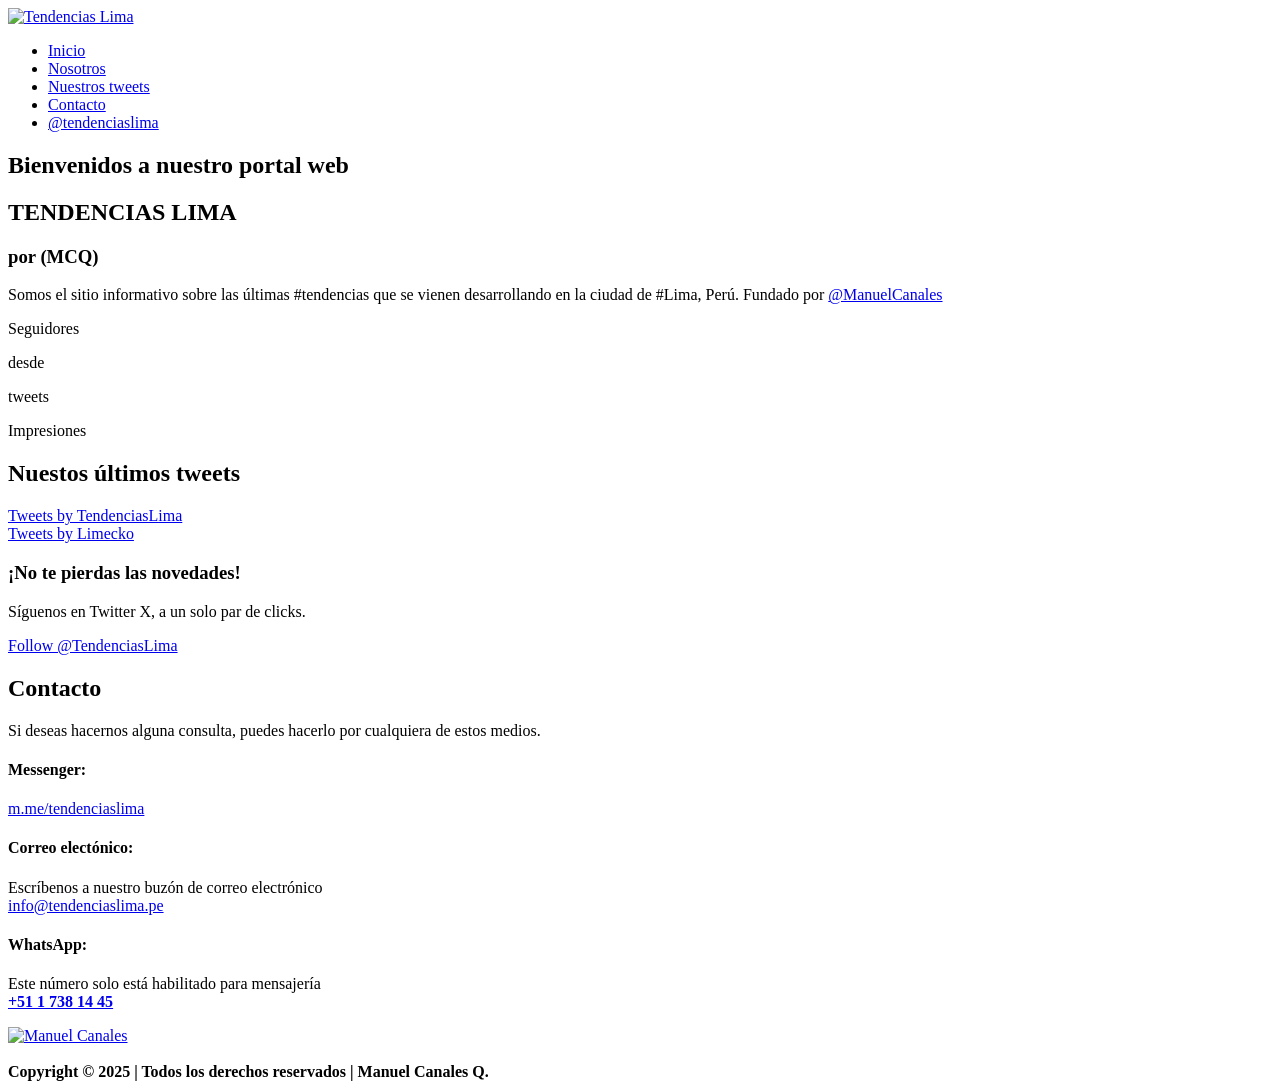
==== commit b906ea55: "Update index.html" ====
--- a/index.html
+++ b/index.html
@@ -356,10 +356,10 @@
       <div class="me-md-auto text-center text-md-start">
         <div class="copyright">
           <a href="https://www.canales.pe">
-            <img src="https://cdn.mcq.cl/assets/img/mcq-head.png" alt="Manuel Canales" class="img-responsive" width="130px" height="40px">
+            <img src="https://cdn.mcq.cl/logo/canales.svg" alt="Manuel Canales" class="img-responsive" width="130px" height="40px">
           </a>
           <br> <br>
-          <strong><span>Copyright © 2024 | Todos los derechos reservados | Manuel Canales Q.</span></strong>
+          <strong><span>Copyright © 2025 | Todos los derechos reservados | Manuel Canales Q.</span></strong>
         </div>
         <!---<div class="credits">--->
           <!-- All the links in the footer should remain intact.-->
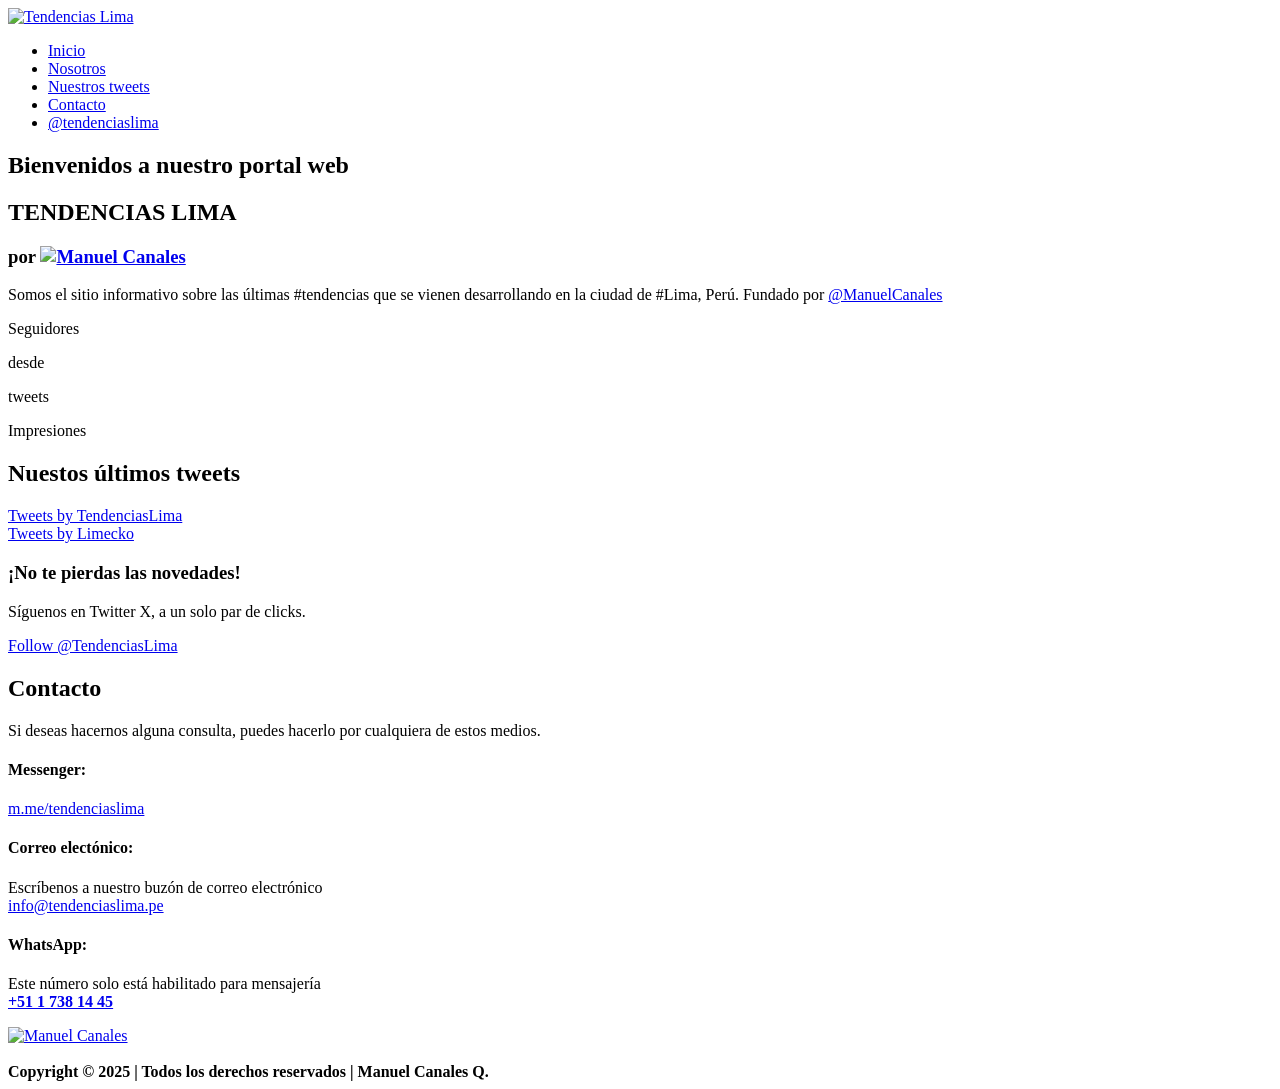
==== commit 4b4246eb: "Update index.html" ====
--- a/index.html
+++ b/index.html
@@ -191,7 +191,9 @@
         <div class="row content">
           <div class="col-lg-6" data-aos="fade-right" data-aos-delay="100">
             <h2>TENDENCIAS LIMA</h2>
-            <h3>por (MCQ)</h3>
+            <h3>por <a href="https://www.canales.pe">
+            <img src="https://cdn.mcq.cl/logo/canales.svg" alt="Manuel Canales" class="img-responsive" width="130px" height="40px">
+          </a></h3>
           </div>
           <div class="col-lg-6 pt-4 pt-lg-0" data-aos="fade-left" data-aos-delay="200">
             <p>
